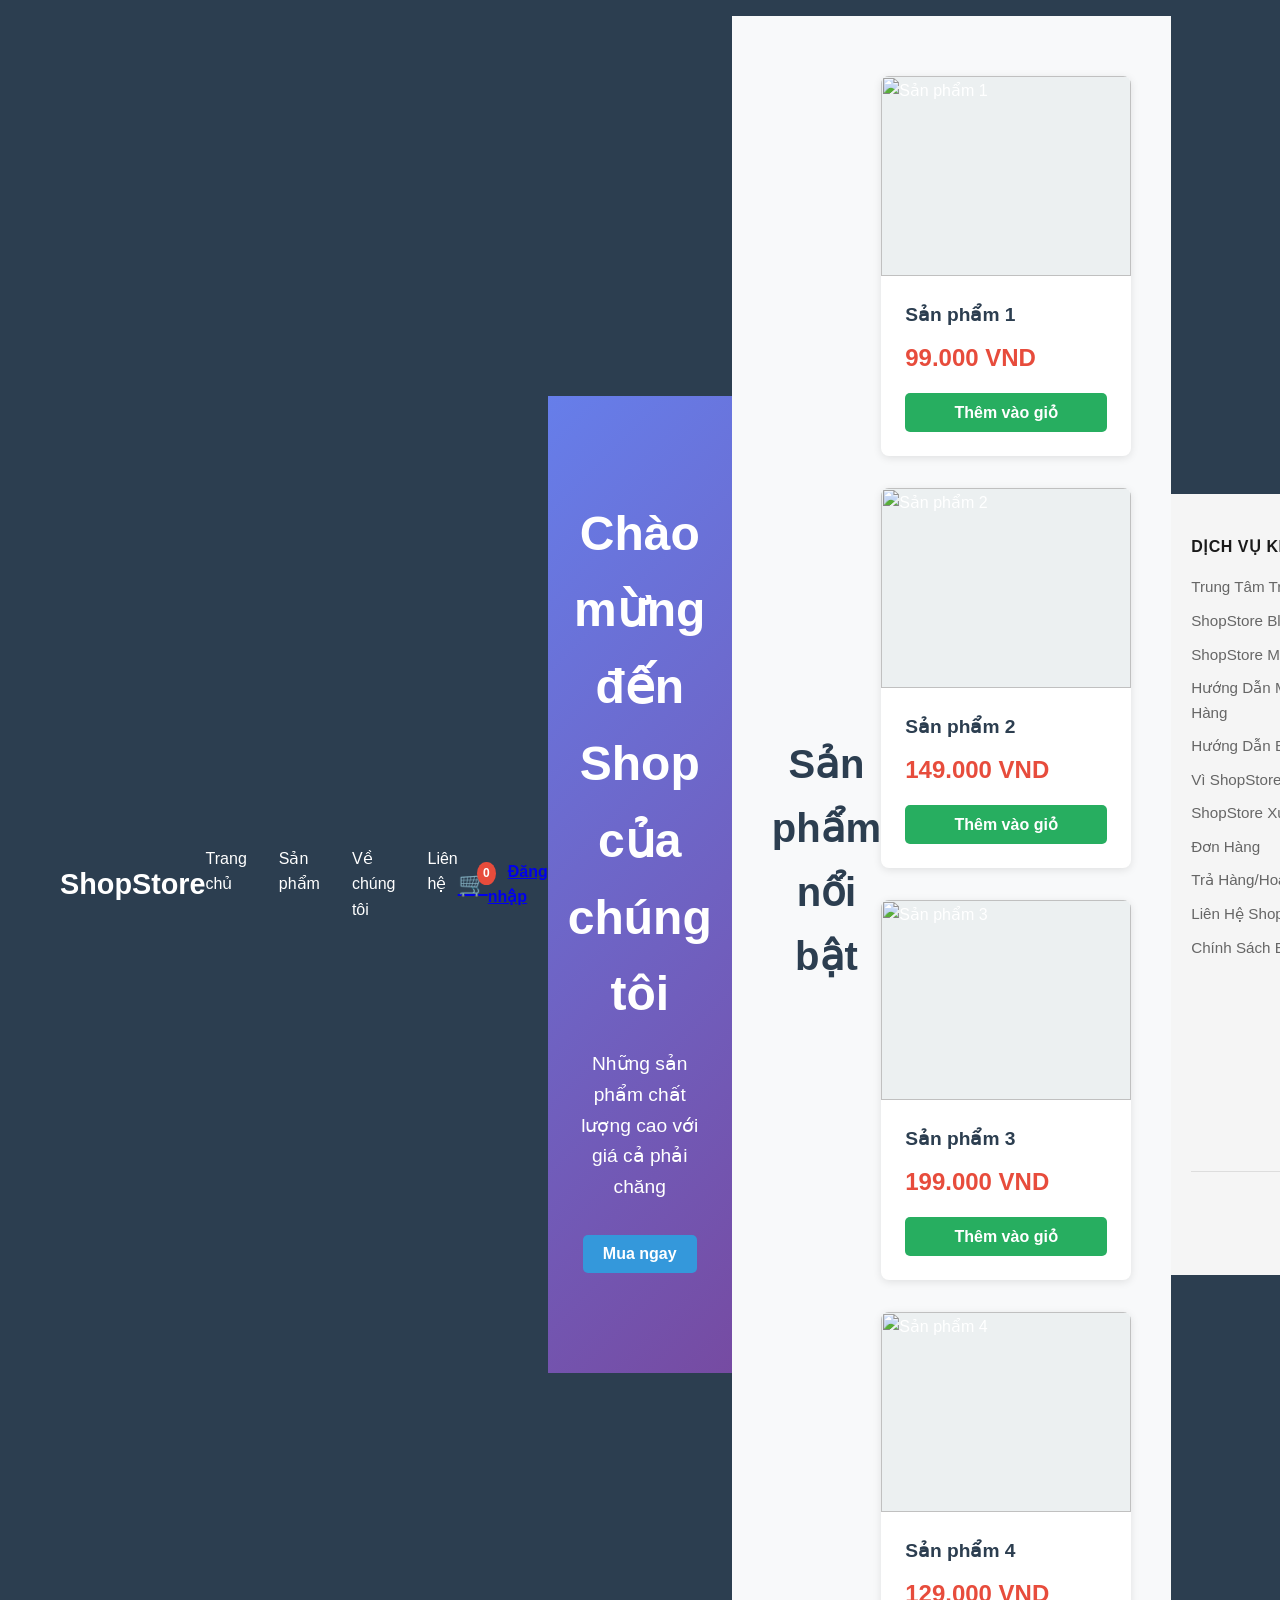
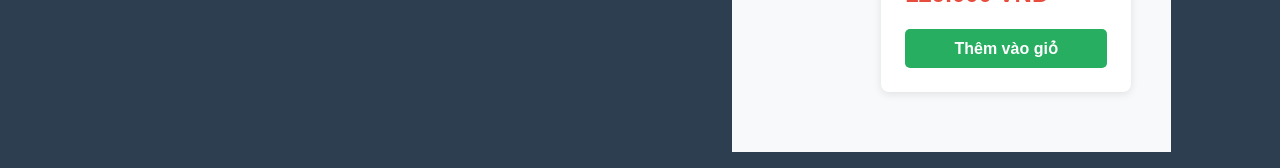
==== index.html @ 5b06d2af "Tao button dang nhap" ====
<!-- đặt ở trong header hoặc nơi bạn muốn hiển thị giỏ -->
</div><!DOCTYPE html>
<html lang="vi">
<head>
    <meta charset="UTF-8">
    <meta name="viewport" content="width=device-width, initial-scale=1.0">
    <title>Cửa hàng bán hàng trực tuyến</title>
    <link rel="stylesheet" href="css/style.css">
</head>
<body>
    <!-- Header -->
    <header class="header">
        <div class="container">
            <div class="logo">
                <h1>ShopStore</h1>
            </div>
            <nav class="navbar">
                <ul>
                    <li><a href="#home">Trang chủ</a></li>
                    <li><a href="#products">Sản phẩm</a></li>
                    <li><a href="about.html">Về chúng tôi</a></li>
                    <li><a href="contact.html">Liên hệ</a></li>
                </ul>
            </nav>
            <!-- cart container with dropdown -->
            <div class="cart-container">
                <a href="cart.html" class="cart-icon">
                    🛒 <span class="cart-count" id="cart-count">0</span>
                </a>
            </div>
            <!-- login button -->
            <div class="login-container">
                <a href="login.html" class="btn btn-secondary">Đăng nhập</a>
            </div>

    <!-- Hero Section -->
    <section class="hero" id="home">
        <div class="hero-content">
            <h2>Chào mừng đến Shop của chúng tôi</h2>
            <p>Những sản phẩm chất lượng cao với giá cả phải chăng</p>
            <button class="btn btn-primary">Mua ngay</button>
        </div>
    </section>

    <!-- Products Section -->
    <section class="products" id="products">
        <div class="container">
            <h2>Sản phẩm nổi bật</h2>
            <div class="product-grid">
                <div class="product-card">
                    <div class="product-image">
                        <img src="images/product1.jpg" alt="Sản phẩm 1">
                    </div>
                    <div class="product-info">
                        <h3>Sản phẩm 1</h3>
                        <p class="price">99.000 VND</p>
                        <button class="btn btn-add-cart" onclick="addToCart('Sản phẩm 1', 99000)">Thêm vào giỏ</button>
                    </div>
                </div>

                <div class="product-card">
                    <div class="product-image">
                        <img src="images/product2.jpg" alt="Sản phẩm 2">
                    </div>
                    <div class="product-info">
                        <h3>Sản phẩm 2</h3>
                        <p class="price">149.000 VND</p>
                        <button class="btn btn-add-cart" onclick="addToCart('Sản phẩm 2', 149000)">Thêm vào giỏ</button>
                    </div>
                </div>

                <div class="product-card">
                    <div class="product-image">
                        <img src="images/product3.jpg" alt="Sản phẩm 3">
                    </div>
                    <div class="product-info">
                        <h3>Sản phẩm 3</h3>
                        <p class="price">199.000 VND</p>
                        <button class="btn btn-add-cart" onclick="addToCart('Sản phẩm 3', 199000)">Thêm vào giỏ</button>
                    </div>
                </div>

                <div class="product-card">
                    <div class="product-image">
                        <img src="images/product4.jpg" alt="Sản phẩm 4">
                    </div>
                    <div class="product-info">
                        <h3>Sản phẩm 4</h3>
                        <p class="price">129.000 VND</p>
                        <button class="btn btn-add-cart" onclick="addToCart('Sản phẩm 4', 129000)">Thêm vào giỏ</button>
                    </div>
                </div>
            </div>
        </div>
    </section>

    <!-- Footer -->
    <footer class="footer">
        <div class="footer-container">
            <!-- Cột 1: Dịch vụ khách hàng -->
            <div class="footer-column">
                <h4>DỊCH VỤ KHÁCH HÀNG</h4>
                <ul>
                    <li><a href="#">Trung Tâm Trợ Giúp</a></li>
                    <li><a href="#">ShopStore Blog</a></li>
                    <li><a href="#">ShopStore Mall</a></li>
                    <li><a href="#">Hướng Dẫn Mua Hàng/Đặt Hàng</a></li>
                    <li><a href="#">Hướng Dẫn Bán Hàng</a></li>
                    <li><a href="#">Vì ShopStore Pay</a></li>
                    <li><a href="#">ShopStore Xu</a></li>
                    <li><a href="#">Đơn Hàng</a></li>
                    <li><a href="#">Trả Hàng/Hoàn Tiền</a></li>
                    <li><a href="#">Liên Hệ ShopStore</a></li>
                    <li><a href="#">Chính Sách Bảo Hành</a></li>
                </ul>
            </div>

            <!-- Cột 2: ShopStore Việt Nam -->
            <div class="footer-column">
                <h4>SHOPSTORE VIỆT NAM</h4>
                <ul>
                    <li><a href="#">Về ShopStore</a></li>
                    <li><a href="#">Tuyên Dung</a></li>
                    <li><a href="#">Điều Khoản ShopStore</a></li>
                    <li><a href="#">Chính Sách Bảo Mật</a></li>
                    <li><a href="#">ShopStore Mall</a></li>
                    <li><a href="#">Kênh Người Bán</a></li>
                    <li><a href="#">Flash Sale</a></li>
                    <li><a href="#">Tiếp Thị Liên Kết</a></li>
                    <li><a href="#">Liên Hệ Truyền Thông</a></li>
                </ul>
            </div>

            <!-- Cột 3: Thanh toán -->
            <div class="footer-column">
                <h4>THANH TOÁN</h4>
                <div class="payment-methods">
                    <span class="payment-icon">💳 VISA</span>
                    <span class="payment-icon">💳 MasterCard</span>
                    <span class="payment-icon">💳 JCB</span>
                    <span class="payment-icon">💳 American Express</span>
                    <span class="payment-icon">📱 ShopeePay</span>
                    <span class="payment-icon">📱 GCash</span>
                </div>
                <h4 style="margin-top: 20px;">ĐƠN VỊ VẬN CHUYỂN</h4>
                <div class="shipping-methods">
                    <span class="shipping-icon">📦 SPX</span>
                    <span class="shipping-icon">📦 Giao hàng Nhanh</span>
                    <span class="shipping-icon">📦 Viettel Post</span>
                    <span class="shipping-icon">📦 J&T Express</span>
                    <span class="shipping-icon">📦 GrabExpress</span>
                    <span class="shipping-icon">📦 Ahamove</span>
                    <span class="shipping-icon">📦 Ninja Van</span>
                    <span class="shipping-icon">📦 BE</span>
                </div>
            </div>

            <!-- Cột 4: Theo dõi ShopStore -->
            <div class="footer-column">
                <h4>THEO DÕI SHOPSTORE</h4>
                <div class="social-links">
                    <a href="#" class="social-icon">f Facebook</a>
                    <a href="#" class="social-icon">📷 Instagram</a>
                    <a href="#" class="social-icon">in LinkedIn</a>
                </div>
            </div>

            <!-- Cột 5: Tải ứng dụng ShopStore -->
            <div class="footer-column">
                <h4>TẢI ỨNG DỤNG SHOPSTORE</h4>
                <div class="app-download">
                    <div class="qr-code">🔲 QR Code</div>
                </div>
                <div class="app-links">
                    <a href="#" class="app-link">🍎 App Store</a>
                    <a href="#" class="app-link">🔵 Google Play</a>
                    <a href="#" class="app-link">🔴 AppGallery</a>
                </div>
            </div>
        </div>

        <!-- Footer Bottom -->
        <div class="footer-bottom">
            <p>&copy; 2026 ShopStore. Tất cả các quyền được bảo lưu.</p>
            <div class="footer-regions">
                <span>Quốc gia & Khu vực:</span>
                <a href="#">Argentina</a>
                <a href="#">Singapore</a>
                <a href="#">Indonesia</a>
                <a href="#">Thái Lan</a>
                <a href="#">Malaysia</a>
                <a href="#">Việt Nam</a>
                <a href="#">Philippines</a>
                <a href="#">Brazil</a>
                <a href="#">Mexico</a>
                <a href="#">Đài Loan</a>
            </div>
        </div>
    </footer>

    <script src="js/script.js"></script>
</body>
</html>
---- css/style.css ----
/* Global Styles */
* {
    margin: 0;
    padding: 0;
    box-sizing: border-box;
}

body {
    font-family: 'Segoe UI', Tahoma, Geneva, Verdana, sans-serif;
    line-height: 1.6;
    color: #333;
}

.container {
    max-width: 1200px;
    margin: 0 auto;
    padding: 0 20px;
}

/* Header Styles */
.header {
    background-color: #2c3e50;
    color: white;
    padding: 1rem 0;
    position: sticky;
    top: 0;
    z-index: 100;
    box-shadow: 0 2px 5px rgba(0, 0, 0, 0.1);
}

.header .container {
    display: flex;
    justify-content: space-between;
    align-items: center;
}

.logo h1 {
    font-size: 1.8rem;
    font-weight: 700;
}

.navbar ul {
    display: flex;
    list-style: none;
    gap: 2rem;
}

.navbar a {
    color: white;
    text-decoration: none;
    transition: color 0.3s ease;
    font-weight: 500;
}

.navbar a:hover {
    color: #3498db;
}

.cart-icon {
    position: relative;
    cursor: pointer;
    font-size: 1.5rem;
}

.cart-count {
    position: absolute;
    top: -8px;
    right: -8px;
    background-color: #e74c3c;
    color: white;
    border-radius: 50%;
    padding: 2px 6px;
    font-size: 0.75rem;
    font-weight: bold;
}

/* Hero Section */
.hero {
    background: linear-gradient(135deg, #667eea 0%, #764ba2 100%);
    color: white;
    padding: 100px 20px;
    text-align: center;
}

.hero-content h2 {
    font-size: 3rem;
    margin-bottom: 1rem;
}

.hero-content p {
    font-size: 1.2rem;
    margin-bottom: 2rem;
}

/* Button Styles */
.btn {
    padding: 10px 20px;
    border: none;
    border-radius: 5px;
    cursor: pointer;
    font-size: 1rem;
    transition: all 0.3s ease;
    font-weight: 600;
}

.btn-primary {
    background-color: #3498db;
    color: white;
}

.btn-primary:hover {
    background-color: #2980b9;
    transform: translateY(-2px);
    box-shadow: 0 5px 15px rgba(52, 152, 219, 0.3);
}

.btn-add-cart {
    background-color: #27ae60;
    color: white;
    width: 100%;
}

.btn-add-cart:hover {
    background-color: #229954;
}

/* Products Section */
.products {
    padding: 60px 20px;
    background-color: #f8f9fa;
}

.products h2 {
    text-align: center;
    font-size: 2.5rem;
    margin-bottom: 3rem;
    color: #2c3e50;
}

.product-grid {
    display: grid;
    grid-template-columns: repeat(auto-fit, minmax(250px, 1fr));
    gap: 2rem;
}

.product-card {
    background: white;
    border-radius: 8px;
    overflow: hidden;
    box-shadow: 0 2px 8px rgba(0, 0, 0, 0.1);
    transition: all 0.3s ease;
}

.product-card:hover {
    transform: translateY(-5px);
    box-shadow: 0 5px 15px rgba(0, 0, 0, 0.2);
}

.product-image {
    width: 100%;
    height: 200px;
    background-color: #ecf0f1;
    display: flex;
    align-items: center;
    justify-content: center;
    overflow: hidden;
}

.product-image img {
    width: 100%;
    height: 100%;
    object-fit: cover;
}

.product-info {
    padding: 1.5rem;
}

.product-info h3 {
    font-size: 1.2rem;
    margin-bottom: 0.5rem;
    color: #2c3e50;
}

.price {
    color: #e74c3c;
    font-size: 1.5rem;
    font-weight: bold;
    margin-bottom: 1rem;
}

/* About Section */
.about {
    padding: 60px 20px;
    background-color: white;
    text-align: center;
}

.about h2 {
    font-size: 2.5rem;
    margin-bottom: 2rem;
    color: #2c3e50;
}

.about p {
    font-size: 1.1rem;
    max-width: 600px;
    margin: 0 auto;
    color: #555;
}

.about-content {
    text-align: left;
}

.about-section {
    margin-bottom: 2rem;
    padding: 1.5rem;
    background-color: #f8f9fa;
    border-radius: 8px;
    border-left: 4px solid #3498db;
}

.about-section h3 {
    color: #2c3e50;
    margin-bottom: 1rem;
    font-size: 1.3rem;
}

.about-section p {
    text-align: left;
    color: #666;
}

.about-section ul {
    list-style: none;
    text-align: left;
}

.about-section ul li {
    color: #666;
    margin-bottom: 0.8rem;
    padding-left: 25px;
    position: relative;
}

.about-section ul li:before {
    content: "✓";
    position: absolute;
    left: 0;
    color: #27ae60;
    font-weight: bold;
}

/* Contact Section */
.contact {
    padding: 60px 20px;
    background-color: #f8f9fa;
}

.contact h2 {
    text-align: center;
    font-size: 2.5rem;
    margin-bottom: 3rem;
    color: #2c3e50;
}

.contact-wrapper {
    display: grid;
    grid-template-columns: 1fr 1fr;
    gap: 3rem;
    max-width: 1200px;
    margin: 0 auto;
}

.contact-form-wrapper h3,
.contact-info-wrapper h3 {
    font-size: 1.3rem;
    margin-bottom: 1.5rem;
    color: #2c3e50;
}

.contact-form {
    display: flex;
    flex-direction: column;
    gap: 1rem;
}

.contact-form input,
.contact-form textarea {
    padding: 12px;
    border: 1px solid #ddd;
    border-radius: 5px;
    font-size: 1rem;
    font-family: inherit;
}

.contact-form input:focus,
.contact-form textarea:focus {
    outline: none;
    border-color: #3498db;
    box-shadow: 0 0 5px rgba(52, 152, 219, 0.3);
}

.contact-info {
    background-color: white;
    padding: 2rem;
    border-radius: 8px;
    margin-bottom: 2rem;
}

.info-item {
    margin-bottom: 1.5rem;
}

.info-item h4 {
    color: #2c3e50;
    margin-bottom: 0.5rem;
    font-size: 1.1rem;
}

.info-item p {
    color: #666;
    font-size: 1rem;
}

.info-item a {
    color: #3498db;
    text-decoration: none;
    transition: color 0.3s ease;
}

.info-item a:hover {
    color: #2980b9;
}

.contact-faq h3 {
    font-size: 1.3rem;
    margin-bottom: 1.5rem;
    color: #2c3e50;
}

.faq-item {
    background-color: white;
    padding: 1.5rem;
    border-radius: 5px;
    margin-bottom: 1rem;
    border-left: 4px solid #3498db;
}

.faq-item h4 {
    color: #2c3e50;
    margin-bottom: 0.5rem;
    font-size: 1rem;
}

.faq-item p {
    color: #666;
    font-size: 0.95rem;
    line-height: 1.6;
}

/* Footer */
.footer {
    background-color: #f5f5f5;
    color: #333;
    padding: 40px 20px 0;
}

.footer-container {
    max-width: 1200px;
    margin: 0 auto;
    display: grid;
    grid-template-columns: repeat(auto-fit, minmax(200px, 1fr));
    gap: 30px;
    margin-bottom: 30px;
}

.footer-column {
    display: flex;
    flex-direction: column;
}

.footer-column h4 {
    font-size: 1rem;
    font-weight: 700;
    margin-bottom: 15px;
    color: #1a1a1a;
    text-transform: uppercase;
    letter-spacing: 0.5px;
}

.footer-column ul {
    list-style: none;
    display: flex;
    flex-direction: column;
    gap: 8px;
}

.footer-column ul li a {
    color: #666;
    text-decoration: none;
    font-size: 0.95rem;
    transition: color 0.3s ease;
}

.footer-column ul li a:hover {
    color: #3498db;
}

.payment-methods,
.shipping-methods {
    display: flex;
    flex-direction: column;
    gap: 8px;
}

.payment-icon,
.shipping-icon {
    font-size: 0.95rem;
    color: #666;
    margin-bottom: 5px;
}

.social-links {
    display: flex;
    flex-direction: column;
    gap: 10px;
}

.social-icon {
    display: inline-block;
    padding: 8px 12px;
    background-color: white;
    color: #333;
    border: 1px solid #ddd;
    border-radius: 4px;
    text-decoration: none;
    font-size: 0.95rem;
    transition: all 0.3s ease;
}

.social-icon:hover {
    background-color: #3498db;
    color: white;
    border-color: #3498db;
}

.app-download {
    margin-bottom: 15px;
}

.qr-code {
    display: inline-block;
    padding: 40px;
    background-color: white;
    border: 1px solid #ddd;
    border-radius: 4px;
    font-size: 2rem;
    text-align: center;
    width: 100%;
}

.app-links {
    display: flex;
    flex-direction: column;
    gap: 8px;
}

.app-link {
    display: inline-block;
    padding: 8px 12px;
    background-color: white;
    color: #333;
    border: 1px solid #ddd;
    border-radius: 4px;
    text-decoration: none;
    font-size: 0.95rem;
    text-align: center;
    transition: all 0.3s ease;
}

.app-link:hover {
    background-color: #3498db;
    color: white;
    border-color: #3498db;
}

/* Footer Bottom */
.footer-bottom {
    max-width: 1200px;
    margin: 0 auto;
    border-top: 1px solid #ddd;
    padding: 20px 0;
    text-align: center;
}

.footer-bottom p {
    font-size: 0.95rem;
    color: #666;
    margin-bottom: 15px;
}

.footer-regions {
    display: flex;
    justify-content: center;
    align-items: center;
    gap: 15px;
    flex-wrap: wrap;
    font-size: 0.9rem;
}

.footer-regions a {
    color: #666;
    text-decoration: none;
    transition: color 0.3s ease;
}

.footer-regions a:hover {
    color: #3498db;
}

/* Responsive Design */
@media (max-width: 768px) {
    .header .container {
        flex-direction: column;
        gap: 1rem;
    }

    .navbar ul {
        flex-direction: column;
        gap: 0.5rem;
        text-align: center;
    }

    .hero-content h2 {
        font-size: 2rem;
    }

    .hero-content p {
        font-size: 1rem;
    }

    .products h2,
    .about h2,
    .contact h2 {
        font-size: 2rem;
    }

    .product-grid {
        grid-template-columns: repeat(auto-fit, minmax(200px, 1fr));
        gap: 1rem;
    }

    .footer-container {
        grid-template-columns: 1fr;
        gap: 20px;
    }

    .footer-column h4 {
        font-size: 0.95rem;
    }

    .footer-regions {
        flex-direction: column;
        gap: 10px;
    }

    .qr-code {
        padding: 30px;
    }

    .contact-wrapper {
        grid-template-columns: 1fr;
        gap: 2rem;
    }

    .contact-wrapper h3 {
        font-size: 1.1rem;
    }
}
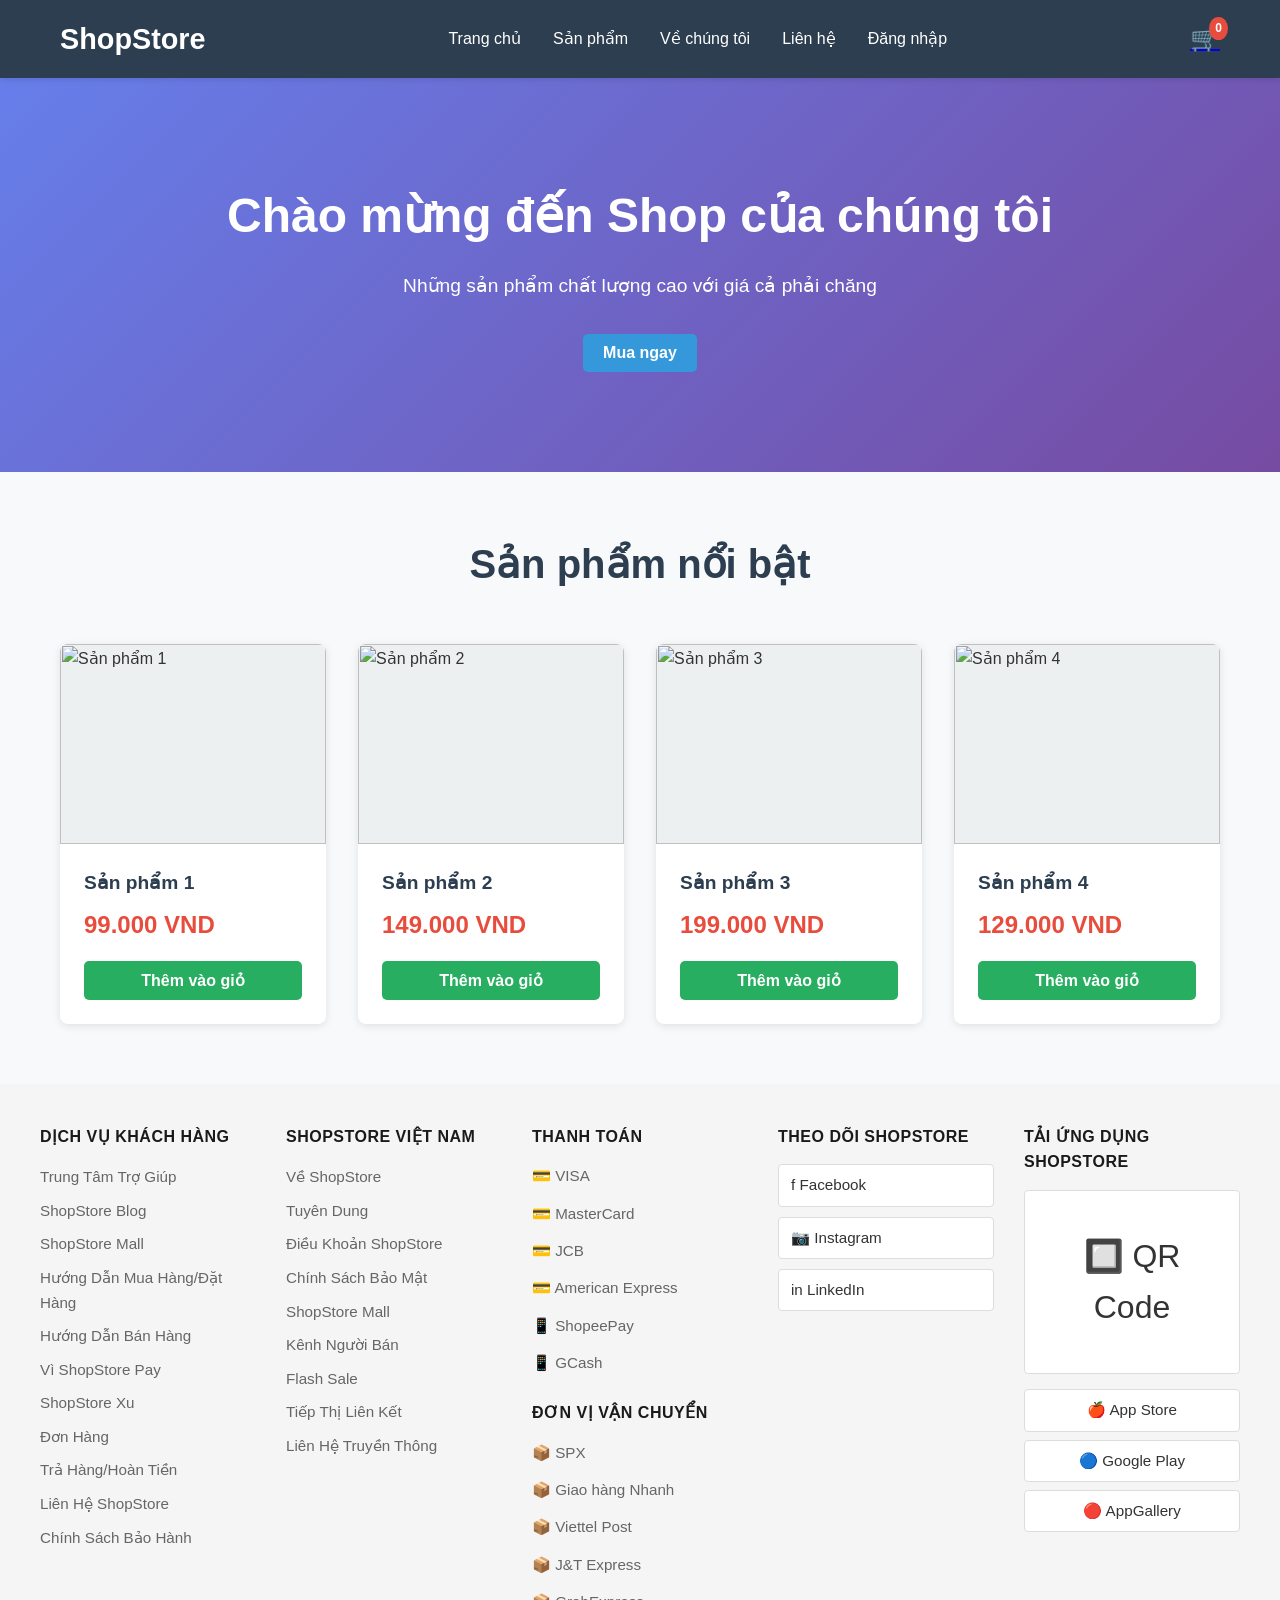
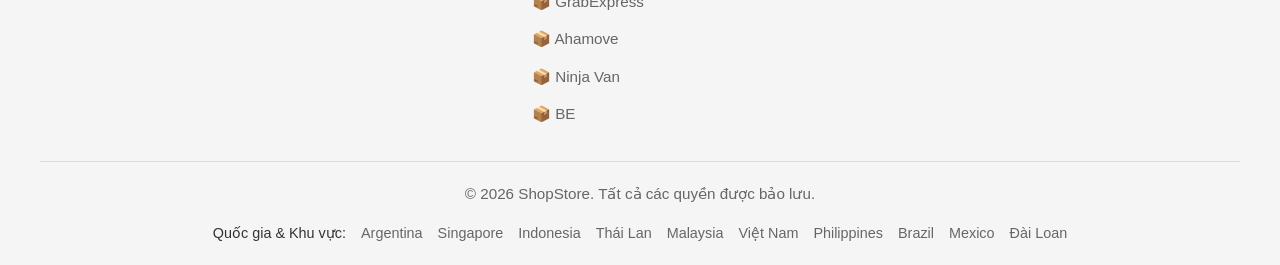
==== commit 8cc45c5e: "fix: Giao dien" ====
--- a/index.html
+++ b/index.html
@@ -20,6 +20,7 @@
                     <li><a href="#products">Sản phẩm</a></li>
                     <li><a href="about.html">Về chúng tôi</a></li>
                     <li><a href="contact.html">Liên hệ</a></li>
+                    <li><a href="login.html">Đăng nhập</a></li>
                 </ul>
             </nav>
             <!-- cart container with dropdown -->
@@ -28,10 +29,8 @@
                     🛒 <span class="cart-count" id="cart-count">0</span>
                 </a>
             </div>
-            <!-- login button -->
-            <div class="login-container">
-                <a href="login.html" class="btn btn-secondary">Đăng nhập</a>
-            </div>
+        </div>
+    </header>
 
     <!-- Hero Section -->
     <section class="hero" id="home">
@@ -200,4 +199,4 @@
 
     <script src="js/script.js"></script>
 </body>
-</html>
+</html>
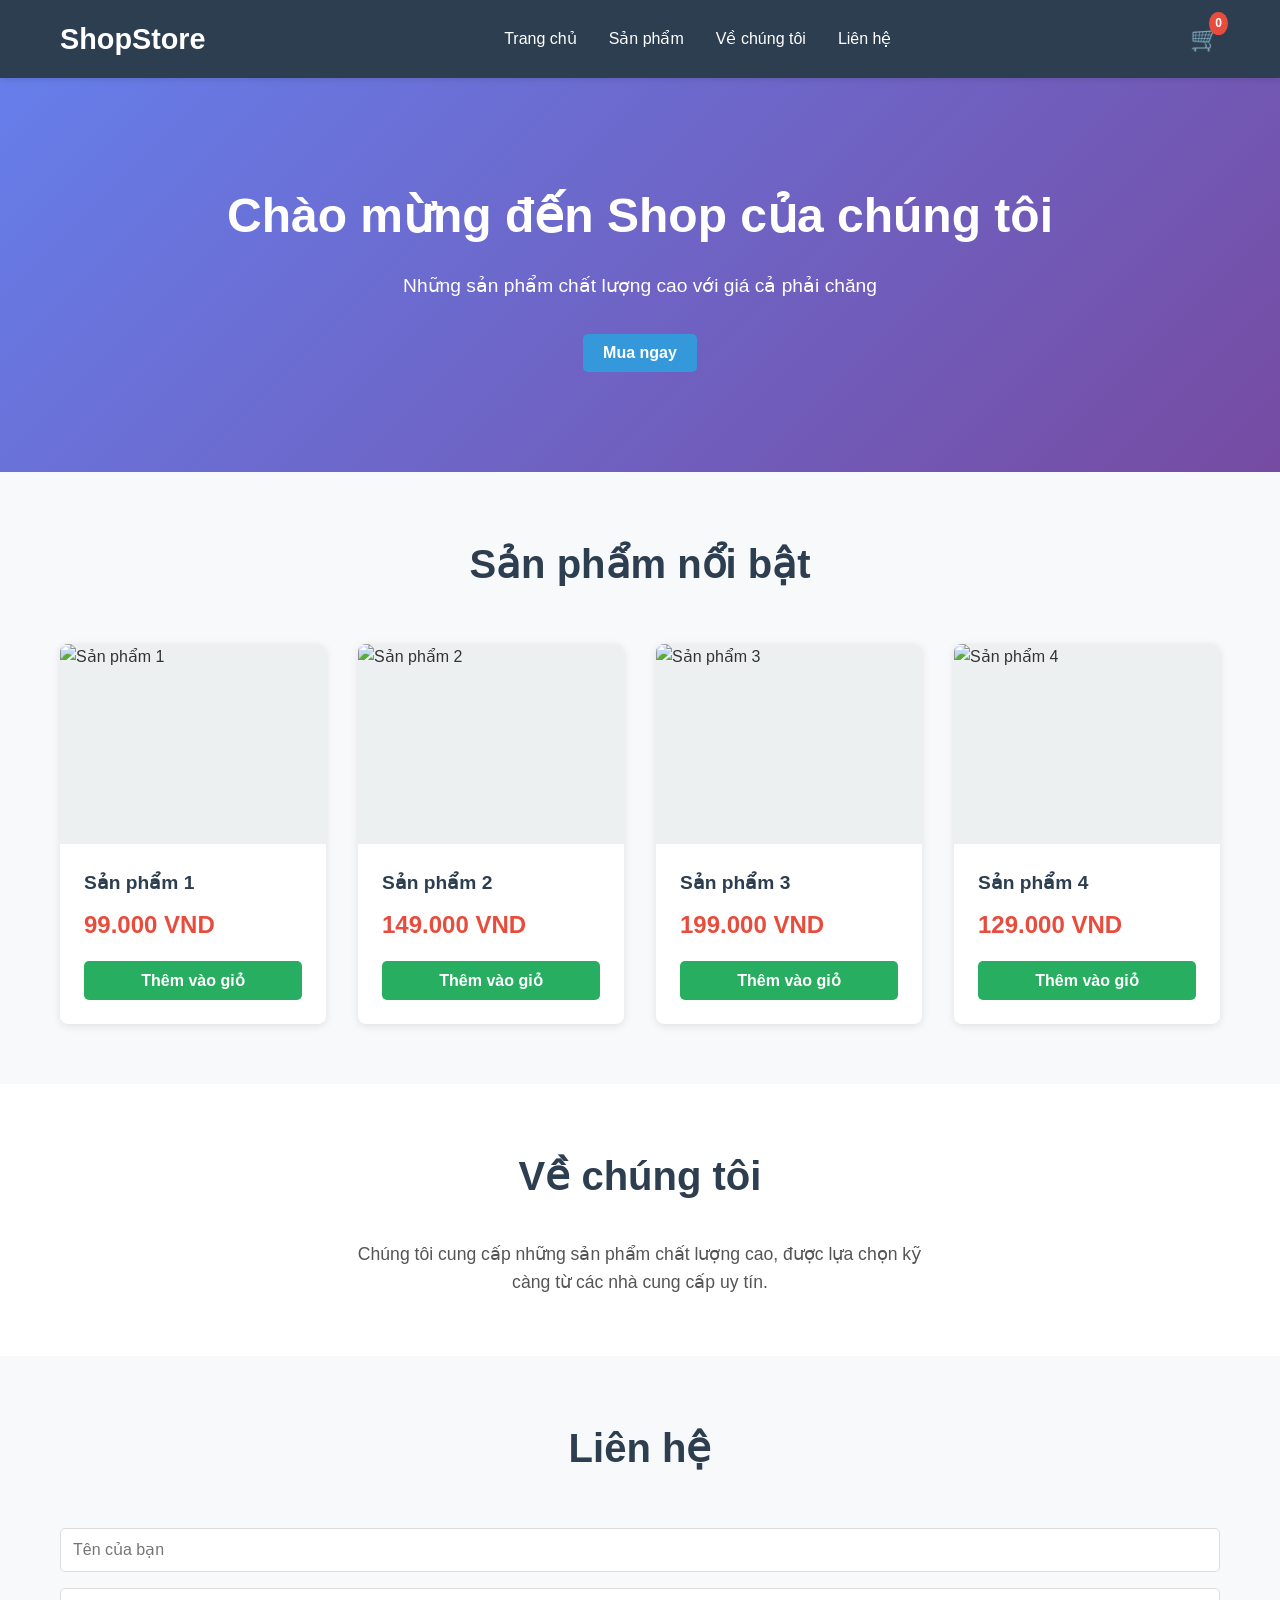
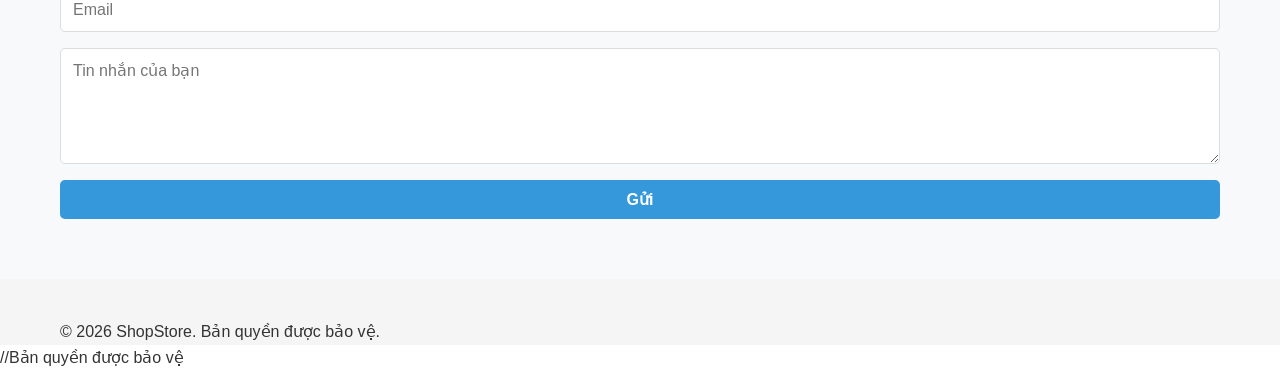
==== commit 7090e9ac: "docs: them tai lieu" ====
--- a/index.html
+++ b/index.html
@@ -1,5 +1,4 @@
-<!-- đặt ở trong header hoặc nơi bạn muốn hiển thị giỏ -->
-</div><!DOCTYPE html>
+<!DOCTYPE html>
 <html lang="vi">
 <head>
     <meta charset="UTF-8">
@@ -18,16 +17,13 @@
                 <ul>
                     <li><a href="#home">Trang chủ</a></li>
                     <li><a href="#products">Sản phẩm</a></li>
-                    <li><a href="about.html">Về chúng tôi</a></li>
-                    <li><a href="contact.html">Liên hệ</a></li>
-                    <li><a href="login.html">Đăng nhập</a></li>
+                    <li><a href="#about">Về chúng tôi</a></li>
+                    <li><a href="#contact">Liên hệ</a></li>
                 </ul>
             </nav>
-            <!-- cart container with dropdown -->
-            <div class="cart-container">
-                <a href="cart.html" class="cart-icon">
-                    🛒 <span class="cart-count" id="cart-count">0</span>
-                </a>
+            <div class="cart-icon">
+                <span>🛒</span>
+                <span class="cart-count">0</span>
             </div>
         </div>
     </header>
@@ -93,110 +89,35 @@
         </div>
     </section>
 
+    <!-- About Section -->
+    <section class="about" id="about">
+        <div class="container">
+            <h2>Về chúng tôi</h2>
+            <p>Chúng tôi cung cấp những sản phẩm chất lượng cao, được lựa chọn kỹ càng từ các nhà cung cấp uy tín.</p>
+        </div>
+    </section>
+
+    <!-- Contact Section -->
+    <section class="contact" id="contact">
+        <div class="container">
+            <h2>Liên hệ</h2>
+            <form class="contact-form">
+                <input type="text" placeholder="Tên của bạn" required>
+                <input type="email" placeholder="Email" required>
+                <textarea placeholder="Tin nhắn của bạn" rows="5" required></textarea>
+                <button type="submit" class="btn btn-primary">Gửi</button>
+            </form>
+        </div>
+    </section>
+
     <!-- Footer -->
     <footer class="footer">
-        <div class="footer-container">
-            <!-- Cột 1: Dịch vụ khách hàng -->
-            <div class="footer-column">
-                <h4>DỊCH VỤ KHÁCH HÀNG</h4>
-                <ul>
-                    <li><a href="#">Trung Tâm Trợ Giúp</a></li>
-                    <li><a href="#">ShopStore Blog</a></li>
-                    <li><a href="#">ShopStore Mall</a></li>
-                    <li><a href="#">Hướng Dẫn Mua Hàng/Đặt Hàng</a></li>
-                    <li><a href="#">Hướng Dẫn Bán Hàng</a></li>
-                    <li><a href="#">Vì ShopStore Pay</a></li>
-                    <li><a href="#">ShopStore Xu</a></li>
-                    <li><a href="#">Đơn Hàng</a></li>
-                    <li><a href="#">Trả Hàng/Hoàn Tiền</a></li>
-                    <li><a href="#">Liên Hệ ShopStore</a></li>
-                    <li><a href="#">Chính Sách Bảo Hành</a></li>
-                </ul>
-            </div>
-
-            <!-- Cột 2: ShopStore Việt Nam -->
-            <div class="footer-column">
-                <h4>SHOPSTORE VIỆT NAM</h4>
-                <ul>
-                    <li><a href="#">Về ShopStore</a></li>
-                    <li><a href="#">Tuyên Dung</a></li>
-                    <li><a href="#">Điều Khoản ShopStore</a></li>
-                    <li><a href="#">Chính Sách Bảo Mật</a></li>
-                    <li><a href="#">ShopStore Mall</a></li>
-                    <li><a href="#">Kênh Người Bán</a></li>
-                    <li><a href="#">Flash Sale</a></li>
-                    <li><a href="#">Tiếp Thị Liên Kết</a></li>
-                    <li><a href="#">Liên Hệ Truyền Thông</a></li>
-                </ul>
-            </div>
-
-            <!-- Cột 3: Thanh toán -->
-            <div class="footer-column">
-                <h4>THANH TOÁN</h4>
-                <div class="payment-methods">
-                    <span class="payment-icon">💳 VISA</span>
-                    <span class="payment-icon">💳 MasterCard</span>
-                    <span class="payment-icon">💳 JCB</span>
-                    <span class="payment-icon">💳 American Express</span>
-                    <span class="payment-icon">📱 ShopeePay</span>
-                    <span class="payment-icon">📱 GCash</span>
-                </div>
-                <h4 style="margin-top: 20px;">ĐƠN VỊ VẬN CHUYỂN</h4>
-                <div class="shipping-methods">
-                    <span class="shipping-icon">📦 SPX</span>
-                    <span class="shipping-icon">📦 Giao hàng Nhanh</span>
-                    <span class="shipping-icon">📦 Viettel Post</span>
-                    <span class="shipping-icon">📦 J&T Express</span>
-                    <span class="shipping-icon">📦 GrabExpress</span>
-                    <span class="shipping-icon">📦 Ahamove</span>
-                    <span class="shipping-icon">📦 Ninja Van</span>
-                    <span class="shipping-icon">📦 BE</span>
-                </div>
-            </div>
-
-            <!-- Cột 4: Theo dõi ShopStore -->
-            <div class="footer-column">
-                <h4>THEO DÕI SHOPSTORE</h4>
-                <div class="social-links">
-                    <a href="#" class="social-icon">f Facebook</a>
-                    <a href="#" class="social-icon">📷 Instagram</a>
-                    <a href="#" class="social-icon">in LinkedIn</a>
-                </div>
-            </div>
-
-            <!-- Cột 5: Tải ứng dụng ShopStore -->
-            <div class="footer-column">
-                <h4>TẢI ỨNG DỤNG SHOPSTORE</h4>
-                <div class="app-download">
-                    <div class="qr-code">🔲 QR Code</div>
-                </div>
-                <div class="app-links">
-                    <a href="#" class="app-link">🍎 App Store</a>
-                    <a href="#" class="app-link">🔵 Google Play</a>
-                    <a href="#" class="app-link">🔴 AppGallery</a>
-                </div>
-            </div>
-        </div>
-
-        <!-- Footer Bottom -->
-        <div class="footer-bottom">
-            <p>&copy; 2026 ShopStore. Tất cả các quyền được bảo lưu.</p>
-            <div class="footer-regions">
-                <span>Quốc gia & Khu vực:</span>
-                <a href="#">Argentina</a>
-                <a href="#">Singapore</a>
-                <a href="#">Indonesia</a>
-                <a href="#">Thái Lan</a>
-                <a href="#">Malaysia</a>
-                <a href="#">Việt Nam</a>
-                <a href="#">Philippines</a>
-                <a href="#">Brazil</a>
-                <a href="#">Mexico</a>
-                <a href="#">Đài Loan</a>
-            </div>
+        <div class="container">
+            <p>&copy; 2026 ShopStore. Bản quyền được bảo vệ.</p>
         </div>
     </footer>
 
     <script src="js/script.js"></script>
 </body>
-</html>+</html>
+//Bản quyền được bảo vệ
--- a/css/style.css
+++ b/css/style.css
@@ -579,3 +579,286 @@
         font-size: 1.1rem;
     }
 }
+
+/* Login Section */
+.login-section {
+    background: linear-gradient(135deg, #1e3c72 0%, #2a5298 50%, #7e22ce 100%);
+    min-height: 100vh;
+    display: flex;
+    align-items: center;
+    justify-content: center;
+    padding: 20px;
+}
+
+.login-container {
+    display: grid;
+    grid-template-columns: 1fr 1fr;
+    max-width: 1200px;
+    width: 100%;
+    gap: 0;
+    border-radius: 12px;
+    overflow: hidden;
+    box-shadow: 0 10px 40px rgba(0, 0, 0, 0.3);
+}
+
+/* Left Side */
+.login-left {
+    background: linear-gradient(135deg, #1e3c72 0%, #2a5298 100%);
+    color: white;
+    padding: 60px 40px;
+    display: flex;
+    align-items: center;
+    justify-content: center;
+}
+
+.login-left-content {
+    text-align: left;
+}
+
+.login-left-content .logo-badge {
+    display: inline-block;
+    width: 50px;
+    height: 50px;
+    background-color: #62a8e8;
+    border-radius: 50%;
+    display: flex;
+    align-items: center;
+    justify-content: center;
+    font-size: 1.8rem;
+    font-weight: bold;
+    margin-bottom: 1rem;
+    color: white;
+}
+
+.login-left-content h2 {
+    font-size: 1.8rem;
+    margin-bottom: 1rem;
+    font-weight: 700;
+}
+
+.login-left-content h3 {
+    font-size: 2rem;
+    margin-bottom: 1rem;
+    font-weight: 600;
+    line-height: 1.3;
+}
+
+.login-left-content p {
+    font-size: 0.95rem;
+    line-height: 1.6;
+    margin-bottom: 2rem;
+    opacity: 0.95;
+}
+
+.features-list {
+    list-style: none;
+}
+
+.features-list li {
+    margin-bottom: 1rem;
+    padding-left: 25px;
+    position: relative;
+    font-size: 0.95rem;
+}
+
+.features-list li:before {
+    content: "●";
+    position: absolute;
+    left: 0;
+    color: #62a8e8;
+    font-size: 0.8rem;
+}
+
+/* Right Side */
+.login-right {
+    background: linear-gradient(135deg, #1a2a5a 0%, #2d3a6e 100%);
+    color: white;
+    padding: 60px 40px;
+    display: flex;
+    align-items: center;
+    justify-content: center;
+}
+
+.login-right-content {
+    width: 100%;
+    max-width: 380px;
+}
+
+.login-right-content .logo-badge-right {
+    display: inline-block;
+    width: 40px;
+    height: 40px;
+    background-color: #62a8e8;
+    border-radius: 50%;
+    display: flex;
+    align-items: center;
+    justify-content: center;
+    font-size: 1.5rem;
+    font-weight: bold;
+    margin-bottom: 0.5rem;
+    color: white;
+}
+
+.login-right-content h2 {
+    font-size: 1.5rem;
+    margin-bottom: 0.5rem;
+    font-weight: 700;
+}
+
+.login-right-content h3 {
+    font-size: 1.8rem;
+    margin-bottom: 0.5rem;
+    font-weight: 600;
+}
+
+.login-right-content > p {
+    font-size: 0.9rem;
+    opacity: 0.85;
+    margin-bottom: 2rem;
+}
+
+/* Login Form */
+.login-form-group {
+    display: flex;
+    flex-direction: column;
+    gap: 1rem;
+}
+
+.login-form-group .form-group {
+    margin-bottom: 0;
+}
+
+.login-form-group input {
+    width: 100%;
+    padding: 12px 15px;
+    border: 1px solid rgba(255, 255, 255, 0.2);
+    border-radius: 6px;
+    background-color: rgba(255, 255, 255, 0.1);
+    color: white;
+    font-size: 0.95rem;
+    transition: all 0.3s ease;
+}
+
+.login-form-group input::placeholder {
+    color: rgba(255, 255, 255, 0.6);
+}
+
+.login-form-group input:focus {
+    outline: none;
+    background-color: rgba(255, 255, 255, 0.15);
+    border-color: rgba(255, 255, 255, 0.4);
+    box-shadow: 0 0 8px rgba(98, 168, 232, 0.3);
+}
+
+/* Form Options */
+.form-options {
+    display: flex;
+    justify-content: space-between;
+    align-items: center;
+    margin: 1.5rem 0;
+}
+
+.checkbox-container {
+    display: flex;
+    align-items: center;
+    cursor: pointer;
+    font-size: 0.85rem;
+    color: rgba(255, 255, 255, 0.9);
+}
+
+.checkbox-container input[type="checkbox"] {
+    margin-right: 8px;
+    width: 16px;
+    height: 16px;
+    cursor: pointer;
+    accent-color: #62a8e8;
+    background-color: rgba(255, 255, 255, 0.1) !important;
+    border: 1px solid rgba(255, 255, 255, 0.3) !important;
+    border-radius: 4px;
+    padding: 0 !important;
+    min-width: 16px;
+}
+
+.forgot-password {
+    color: #62a8e8;
+    text-decoration: none;
+    font-size: 0.85rem;
+    font-weight: 500;
+    transition: color 0.3s ease;
+}
+
+.forgot-password:hover {
+    color: #ffffff;
+    text-decoration: underline;
+}
+
+/* Login Button */
+.btn-login {
+    width: 100%;
+    padding: 12px 20px;
+    background-color: #62a8e8;
+    color: white;
+    border: none;
+    border-radius: 6px;
+    font-size: 1rem;
+    font-weight: 600;
+    cursor: pointer;
+    transition: all 0.3s ease;
+    margin-top: 1rem;
+}
+
+.btn-login:hover {
+    background-color: #4a95d4;
+    transform: translateY(-2px);
+    box-shadow: 0 5px 15px rgba(98, 168, 232, 0.4);
+}
+
+.btn-login:active {
+    transform: translateY(0);
+}
+
+/* Login Footer */
+.login-footer {
+    text-align: center;
+    margin-top: 1.5rem;
+    font-size: 0.9rem;
+}
+
+.login-footer p {
+    color: rgba(255, 255, 255, 0.8);
+}
+
+.login-footer a {
+    color: #62a8e8;
+    text-decoration: none;
+    font-weight: 600;
+    transition: color 0.3s ease;
+}
+
+.login-footer a:hover {
+    color: #ffffff;
+    text-decoration: underline;
+}
+
+/* Responsive Design */
+@media (max-width: 768px) {
+    .login-container {
+        grid-template-columns: 1fr;
+    }
+
+    .login-left {
+        display: none;
+    }
+
+    .login-right {
+        padding: 40px 20px;
+    }
+
+    .login-right-content {
+        max-width: 100%;
+    }
+
+    .login-left-content h3 {
+        font-size: 1.5rem;
+    }
+}
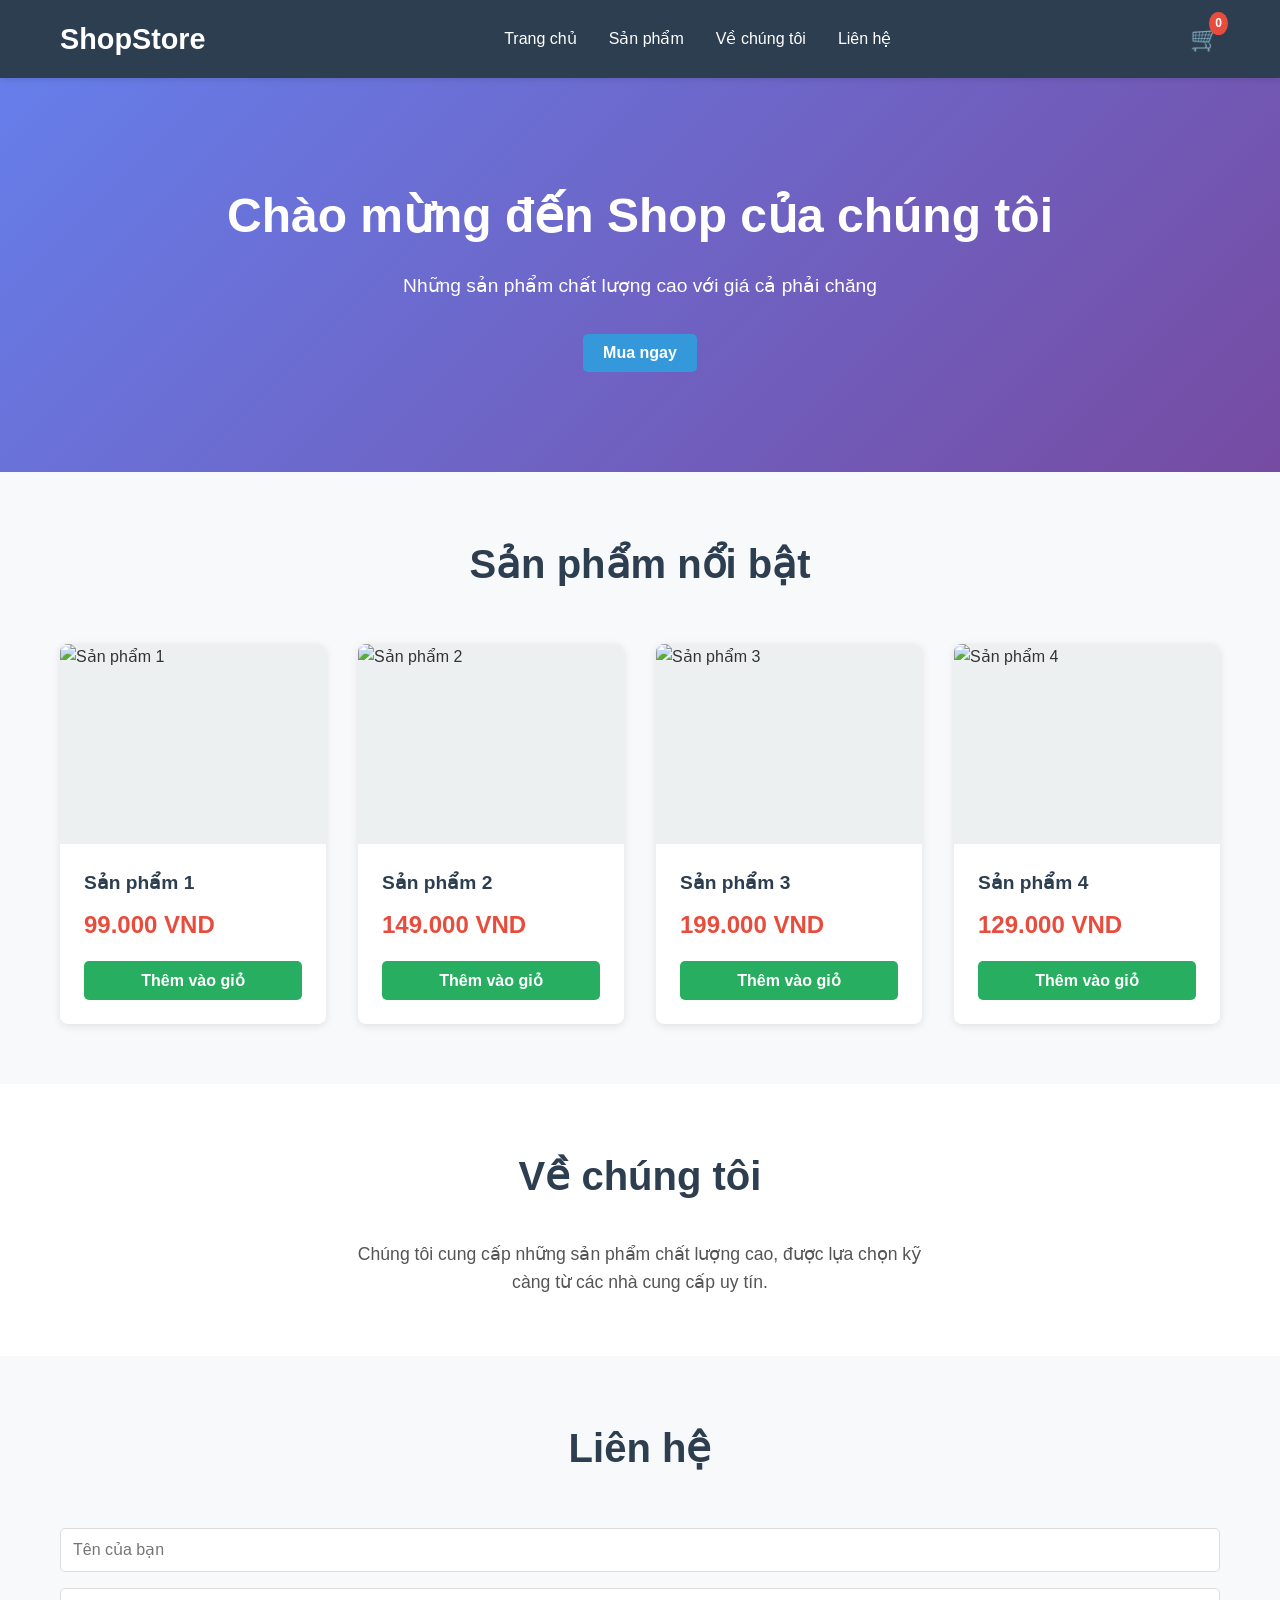
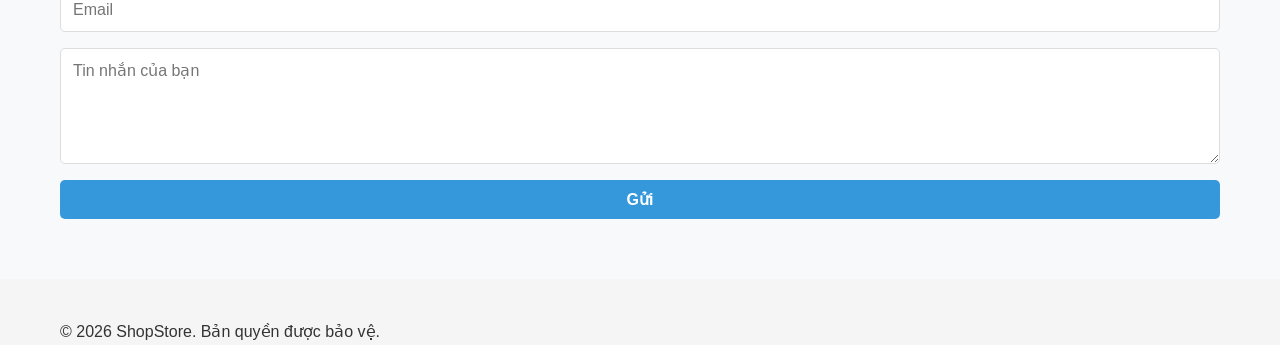
==== commit 22e24b85: ""docs: them tai lieu mới nhất kkkk" This reverts commit 7090e9acd962b137b773e307b0a106d9a9431638." ====
--- a/index.html
+++ b/index.html
@@ -120,4 +120,3 @@
     <script src="js/script.js"></script>
 </body>
 </html>
-//Bản quyền được bảo vệ
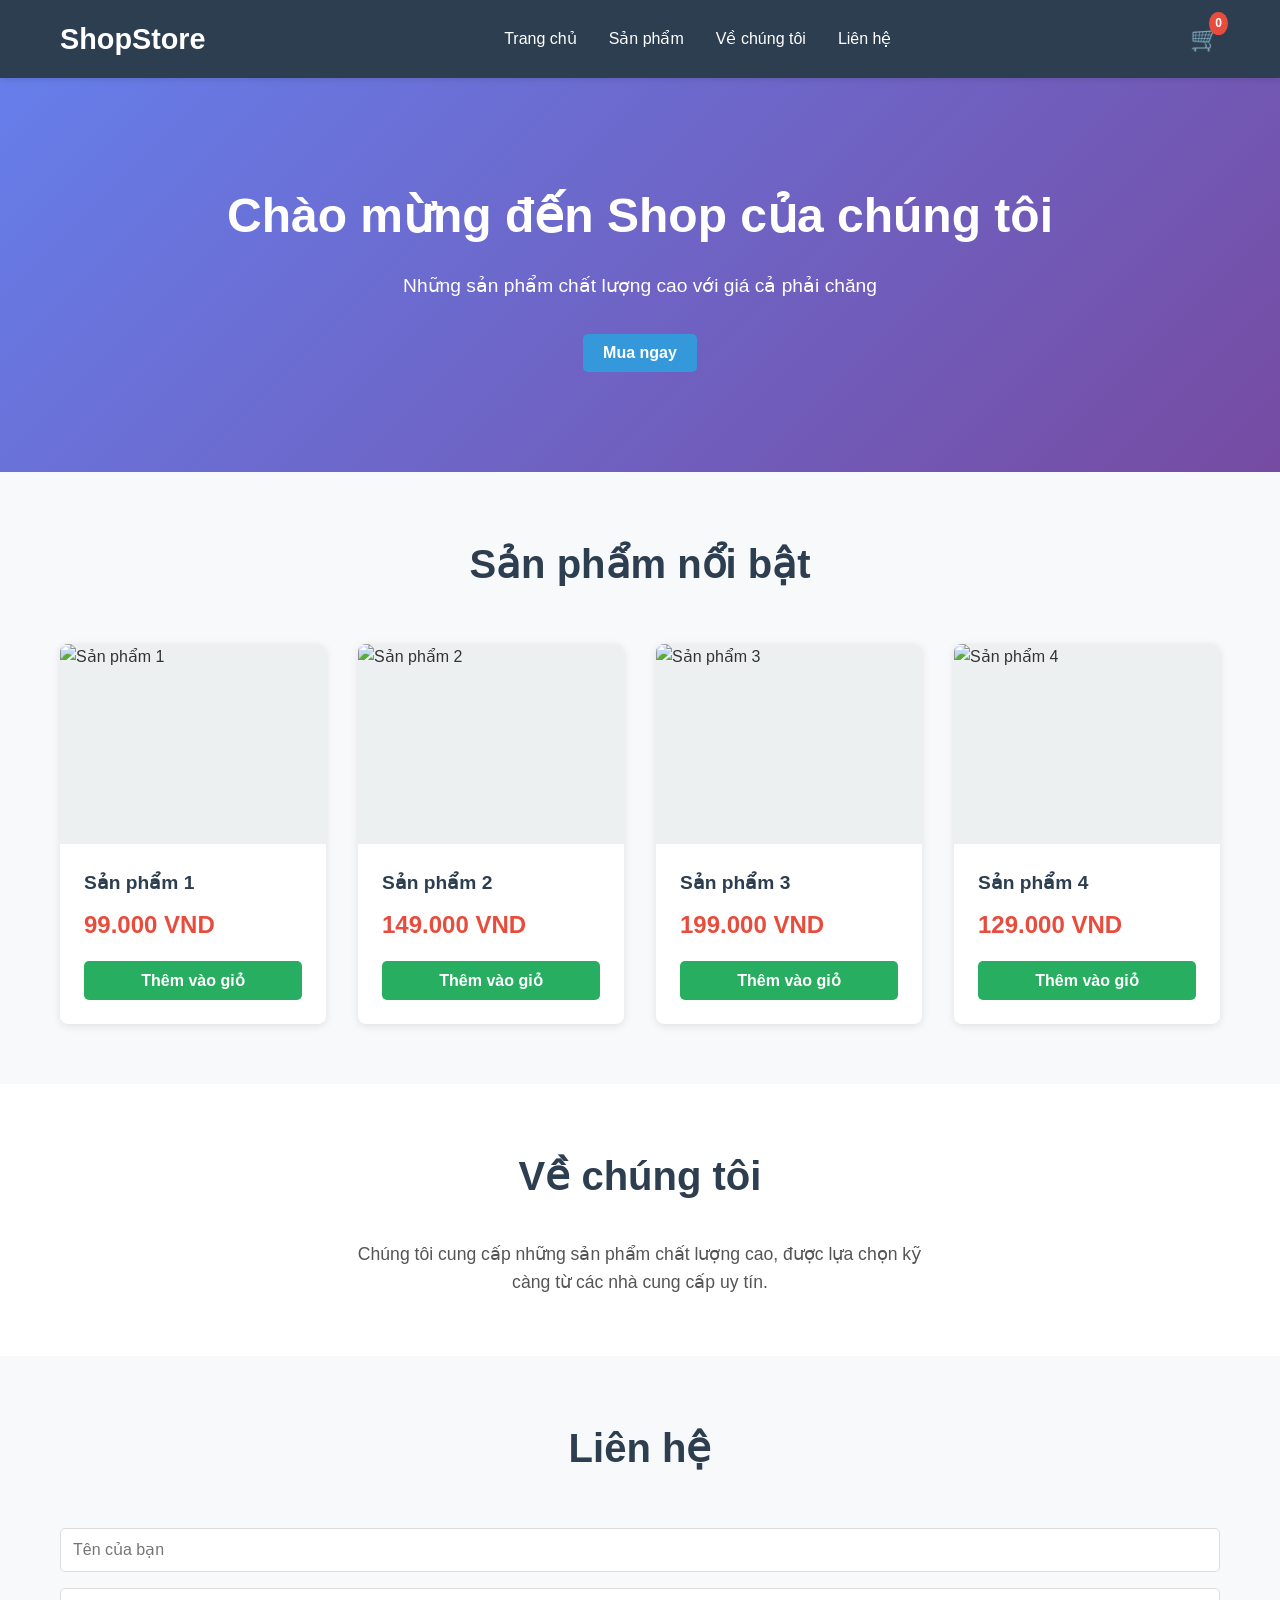
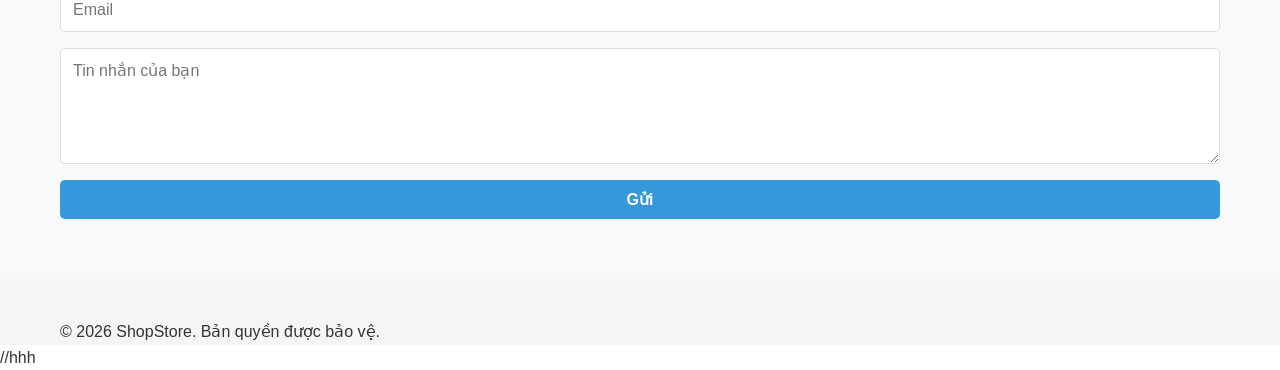
==== commit b7a4d986: "docs: them tai lieu nang cao" ====
--- a/index.html
+++ b/index.html
@@ -120,3 +120,4 @@
     <script src="js/script.js"></script>
 </body>
 </html>
+//hhh
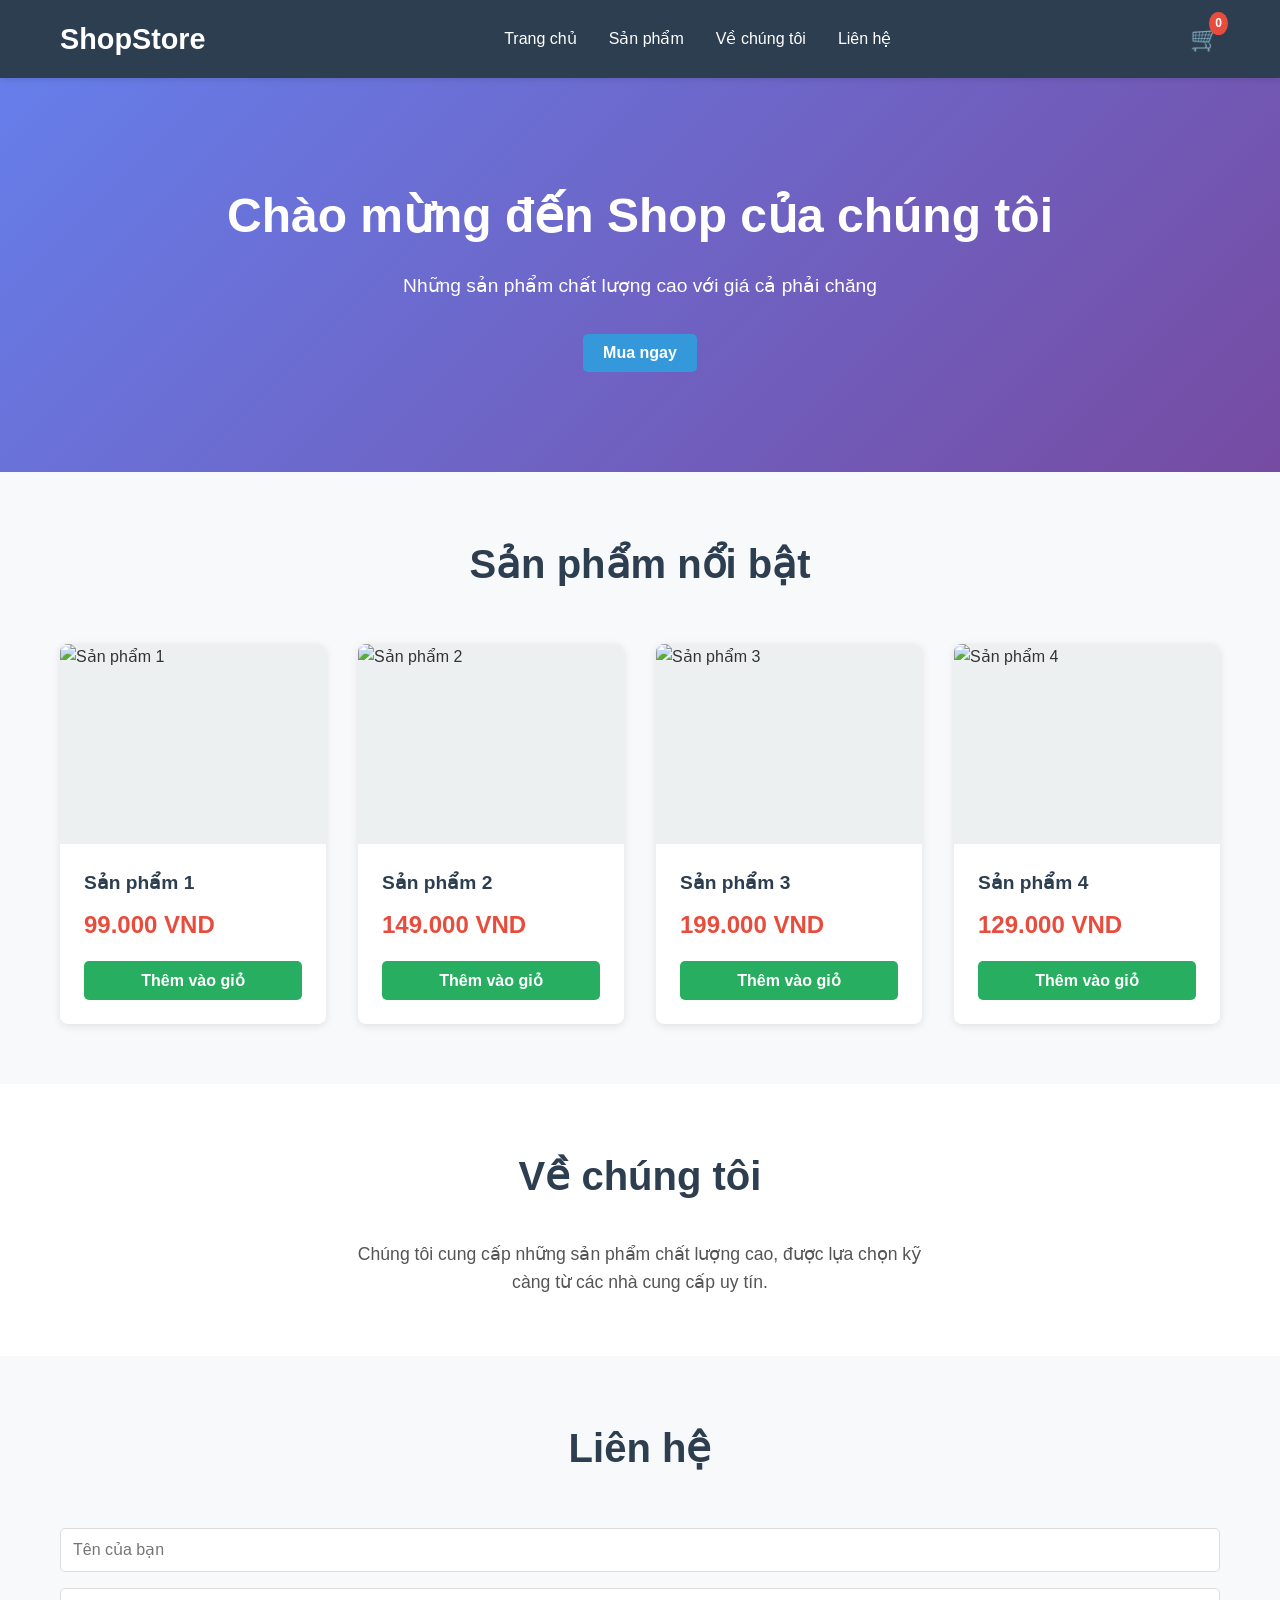
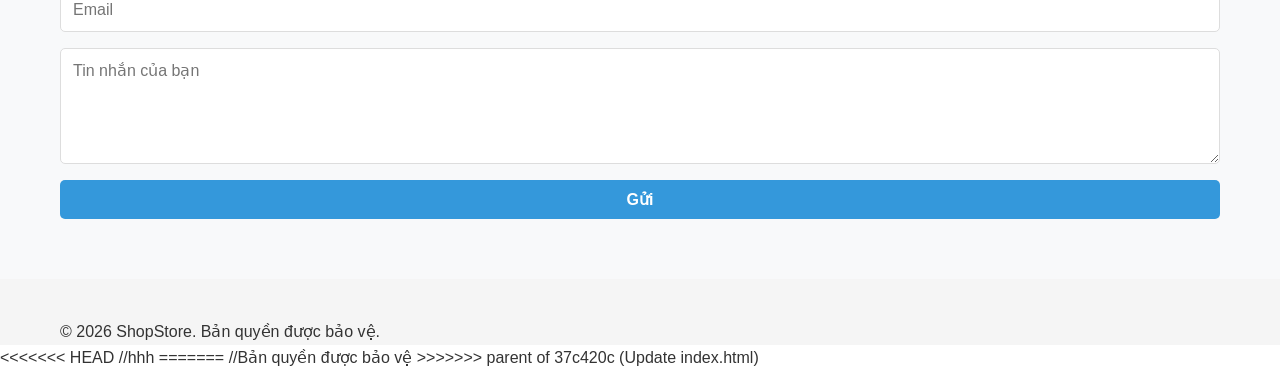
==== commit 420d4d4a: "docs: sửa doc" ====
--- a/index.html
+++ b/index.html
@@ -120,4 +120,9 @@
     <script src="js/script.js"></script>
 </body>
 </html>
-//hhh+<<<<<<< HEAD
+//hhh
+
+=======
+//Bản quyền được bảo vệ
+>>>>>>> parent of 37c420c (Update index.html)
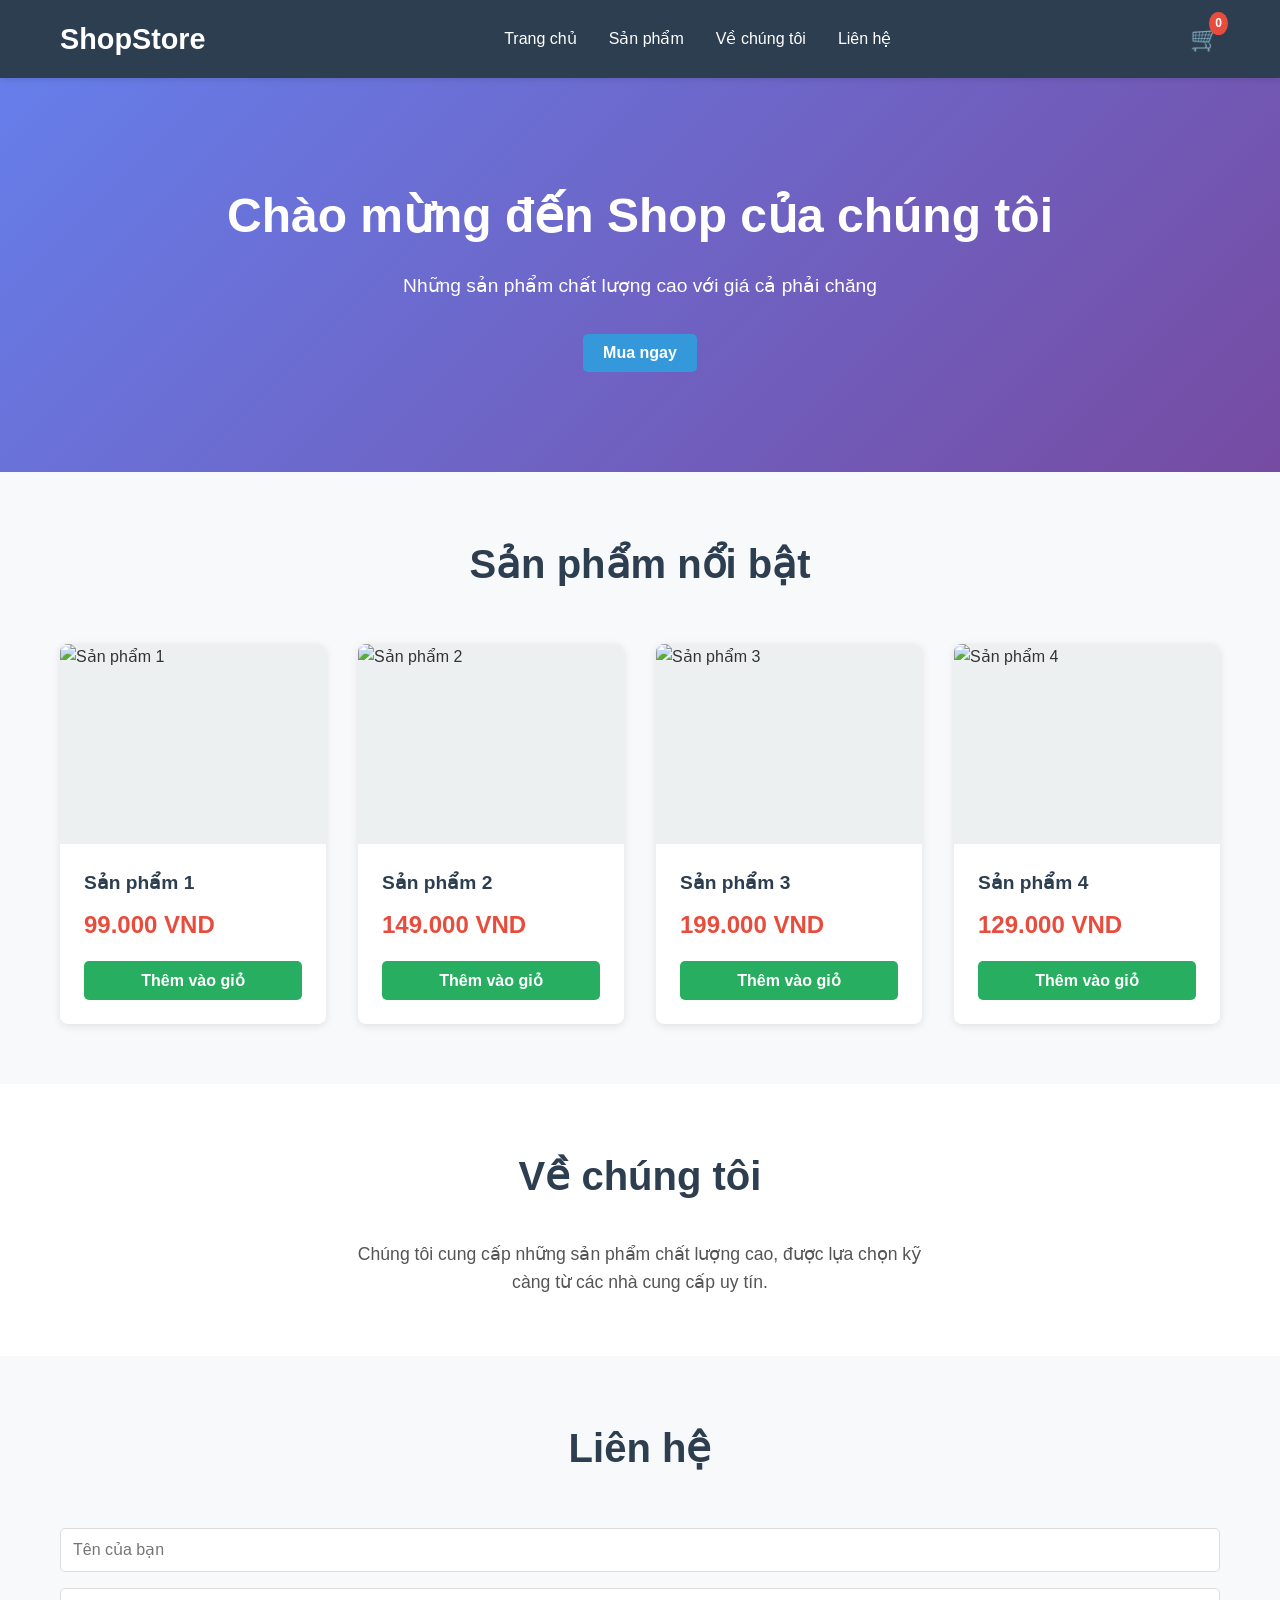
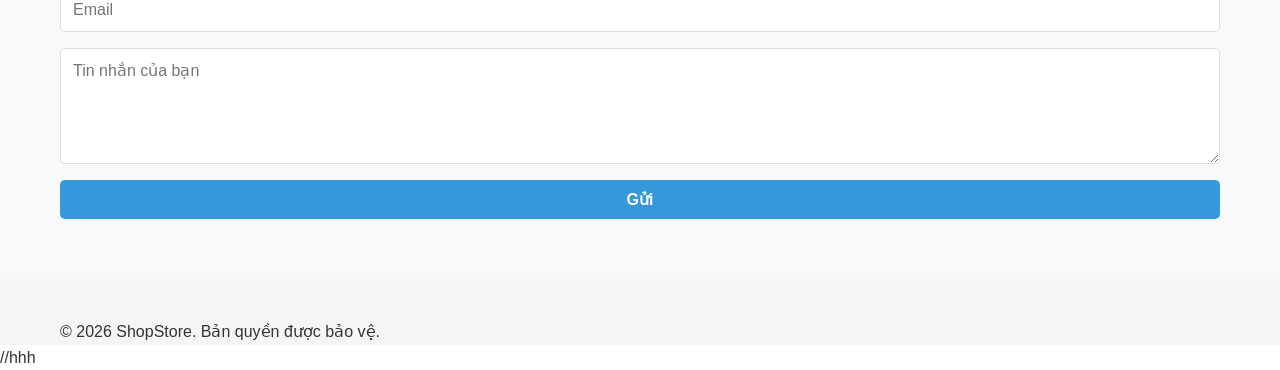
==== commit e60bf11f: "Merge branch 'feature/PhamVanHuy_TrangChu' of https://github.com/Huycode11/CCPTPM_CT6 into feature/P" ====
--- a/index.html
+++ b/index.html
@@ -120,9 +120,6 @@
     <script src="js/script.js"></script>
 </body>
 </html>
-<<<<<<< HEAD
 //hhh
 
-=======
-//Bản quyền được bảo vệ
->>>>>>> parent of 37c420c (Update index.html)
+
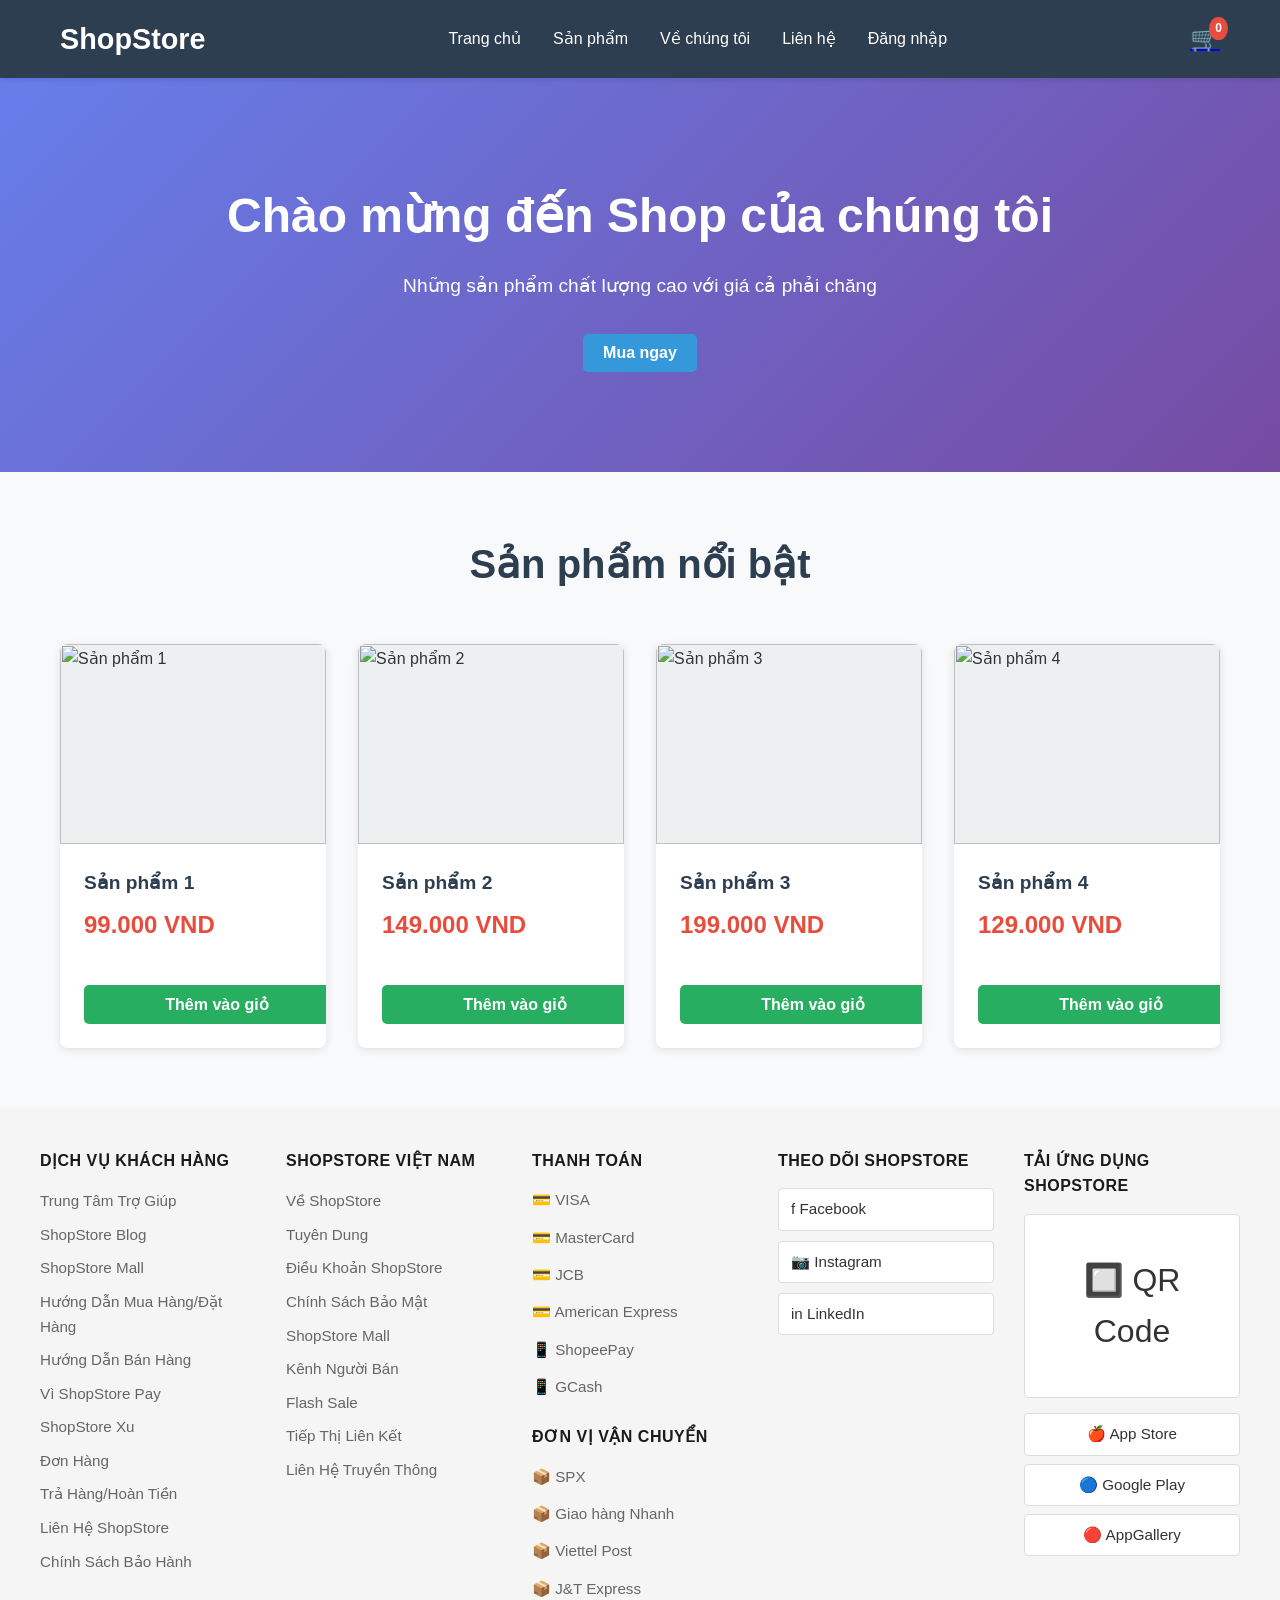
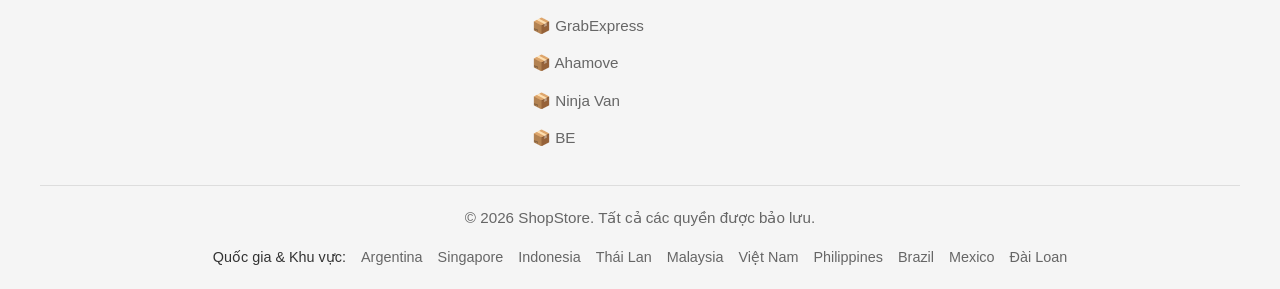
==== commit 25538e2e: "fix: chức năng chi tiết sản phẩm ở trang chủ" ====
--- a/index.html
+++ b/index.html
@@ -1,4 +1,5 @@
-<!DOCTYPE html>
+<!-- đặt ở trong header hoặc nơi bạn muốn hiển thị giỏ -->
+</div><!DOCTYPE html>
 <html lang="vi">
 <head>
     <meta charset="UTF-8">
@@ -17,13 +18,16 @@
                 <ul>
                     <li><a href="#home">Trang chủ</a></li>
                     <li><a href="#products">Sản phẩm</a></li>
-                    <li><a href="#about">Về chúng tôi</a></li>
-                    <li><a href="#contact">Liên hệ</a></li>
+                    <li><a href="about.html">Về chúng tôi</a></li>
+                    <li><a href="contact.html">Liên hệ</a></li>
+                    <li><a href="login.html">Đăng nhập</a></li>
                 </ul>
             </nav>
-            <div class="cart-icon">
-                <span>🛒</span>
-                <span class="cart-count">0</span>
+            <!-- cart container with dropdown -->
+            <div class="cart-container">
+                <a href="cart.html" class="cart-icon">
+                    🛒 <span class="cart-count" id="cart-count">0</span>
+                </a>
             </div>
         </div>
     </header>
@@ -43,83 +47,164 @@
             <h2>Sản phẩm nổi bật</h2>
             <div class="product-grid">
                 <div class="product-card">
-                    <div class="product-image">
-                        <img src="images/product1.jpg" alt="Sản phẩm 1">
-                    </div>
-                    <div class="product-info">
-                        <h3>Sản phẩm 1</h3>
-                        <p class="price">99.000 VND</p>
-                        <button class="btn btn-add-cart" onclick="addToCart('Sản phẩm 1', 99000)">Thêm vào giỏ</button>
-                    </div>
-                </div>
-
-                <div class="product-card">
-                    <div class="product-image">
-                        <img src="images/product2.jpg" alt="Sản phẩm 2">
-                    </div>
-                    <div class="product-info">
-                        <h3>Sản phẩm 2</h3>
-                        <p class="price">149.000 VND</p>
-                        <button class="btn btn-add-cart" onclick="addToCart('Sản phẩm 2', 149000)">Thêm vào giỏ</button>
-                    </div>
-                </div>
-
-                <div class="product-card">
-                    <div class="product-image">
-                        <img src="images/product3.jpg" alt="Sản phẩm 3">
-                    </div>
-                    <div class="product-info">
-                        <h3>Sản phẩm 3</h3>
-                        <p class="price">199.000 VND</p>
-                        <button class="btn btn-add-cart" onclick="addToCart('Sản phẩm 3', 199000)">Thêm vào giỏ</button>
-                    </div>
-                </div>
-
-                <div class="product-card">
-                    <div class="product-image">
-                        <img src="images/product4.jpg" alt="Sản phẩm 4">
-                    </div>
-                    <div class="product-info">
-                        <h3>Sản phẩm 4</h3>
-                        <p class="price">129.000 VND</p>
-                        <button class="btn btn-add-cart" onclick="addToCart('Sản phẩm 4', 129000)">Thêm vào giỏ</button>
-                    </div>
-                </div>
-            </div>
-        </div>
-    </section>
-
-    <!-- About Section -->
-    <section class="about" id="about">
-        <div class="container">
-            <h2>Về chúng tôi</h2>
-            <p>Chúng tôi cung cấp những sản phẩm chất lượng cao, được lựa chọn kỹ càng từ các nhà cung cấp uy tín.</p>
-        </div>
-    </section>
-
-    <!-- Contact Section -->
-    <section class="contact" id="contact">
-        <div class="container">
-            <h2>Liên hệ</h2>
-            <form class="contact-form">
-                <input type="text" placeholder="Tên của bạn" required>
-                <input type="email" placeholder="Email" required>
-                <textarea placeholder="Tin nhắn của bạn" rows="5" required></textarea>
-                <button type="submit" class="btn btn-primary">Gửi</button>
-            </form>
+                    <a href="product-detail.html?id=product1" class="product-link">
+                        <div class="product-image">
+                            <img src="images/product1.jpg" alt="Sản phẩm 1">
+                        </div>
+                        <div class="product-info">
+                            <h3>Sản phẩm 1</h3>
+                            <p class="price">99.000 VND</p>
+                        </div>
+                    </a>
+                    <button class="btn btn-add-cart" onclick="event.stopPropagation(); addToCart('Sản phẩm 1', 99000)">Thêm vào giỏ</button>
+                </div>
+
+                <div class="product-card">
+                    <a href="product-detail.html?id=product2" class="product-link">
+                        <div class="product-image">
+                            <img src="images/product2.jpg" alt="Sản phẩm 2">
+                        </div>
+                        <div class="product-info">
+                            <h3>Sản phẩm 2</h3>
+                            <p class="price">149.000 VND</p>
+                        </div>
+                    </a>
+                    <button class="btn btn-add-cart" onclick="event.stopPropagation(); addToCart('Sản phẩm 2', 149000)">Thêm vào giỏ</button>
+                </div>
+
+                <div class="product-card">
+                    <a href="product-detail.html?id=product3" class="product-link">
+                        <div class="product-image">
+                            <img src="images/product3.jpg" alt="Sản phẩm 3">
+                        </div>
+                        <div class="product-info">
+                            <h3>Sản phẩm 3</h3>
+                            <p class="price">199.000 VND</p>
+                        </div>
+                    </a>
+                    <button class="btn btn-add-cart" onclick="event.stopPropagation(); addToCart('Sản phẩm 3', 199000)">Thêm vào giỏ</button>
+                </div>
+
+                <div class="product-card">
+                    <a href="product-detail.html?id=product4" class="product-link">
+                        <div class="product-image">
+                            <img src="images/product4.jpg" alt="Sản phẩm 4">
+                        </div>
+                        <div class="product-info">
+                            <h3>Sản phẩm 4</h3>
+                            <p class="price">129.000 VND</p>
+                        </div>
+                    </a>
+                    <button class="btn btn-add-cart" onclick="event.stopPropagation(); addToCart('Sản phẩm 4', 129000)">Thêm vào giỏ</button>
+                </div>
+            </div>
         </div>
     </section>
 
     <!-- Footer -->
     <footer class="footer">
-        <div class="container">
-            <p>&copy; 2026 ShopStore. Bản quyền được bảo vệ.</p>
+        <div class="footer-container">
+            <!-- Cột 1: Dịch vụ khách hàng -->
+            <div class="footer-column">
+                <h4>DỊCH VỤ KHÁCH HÀNG</h4>
+                <ul>
+                    <li><a href="#">Trung Tâm Trợ Giúp</a></li>
+                    <li><a href="#">ShopStore Blog</a></li>
+                    <li><a href="#">ShopStore Mall</a></li>
+                    <li><a href="#">Hướng Dẫn Mua Hàng/Đặt Hàng</a></li>
+                    <li><a href="#">Hướng Dẫn Bán Hàng</a></li>
+                    <li><a href="#">Vì ShopStore Pay</a></li>
+                    <li><a href="#">ShopStore Xu</a></li>
+                    <li><a href="#">Đơn Hàng</a></li>
+                    <li><a href="#">Trả Hàng/Hoàn Tiền</a></li>
+                    <li><a href="#">Liên Hệ ShopStore</a></li>
+                    <li><a href="#">Chính Sách Bảo Hành</a></li>
+                </ul>
+            </div>
+
+            <!-- Cột 2: ShopStore Việt Nam -->
+            <div class="footer-column">
+                <h4>SHOPSTORE VIỆT NAM</h4>
+                <ul>
+                    <li><a href="#">Về ShopStore</a></li>
+                    <li><a href="#">Tuyên Dung</a></li>
+                    <li><a href="#">Điều Khoản ShopStore</a></li>
+                    <li><a href="#">Chính Sách Bảo Mật</a></li>
+                    <li><a href="#">ShopStore Mall</a></li>
+                    <li><a href="#">Kênh Người Bán</a></li>
+                    <li><a href="#">Flash Sale</a></li>
+                    <li><a href="#">Tiếp Thị Liên Kết</a></li>
+                    <li><a href="#">Liên Hệ Truyền Thông</a></li>
+                </ul>
+            </div>
+
+            <!-- Cột 3: Thanh toán -->
+            <div class="footer-column">
+                <h4>THANH TOÁN</h4>
+                <div class="payment-methods">
+                    <span class="payment-icon">💳 VISA</span>
+                    <span class="payment-icon">💳 MasterCard</span>
+                    <span class="payment-icon">💳 JCB</span>
+                    <span class="payment-icon">💳 American Express</span>
+                    <span class="payment-icon">📱 ShopeePay</span>
+                    <span class="payment-icon">📱 GCash</span>
+                </div>
+                <h4 style="margin-top: 20px;">ĐƠN VỊ VẬN CHUYỂN</h4>
+                <div class="shipping-methods">
+                    <span class="shipping-icon">📦 SPX</span>
+                    <span class="shipping-icon">📦 Giao hàng Nhanh</span>
+                    <span class="shipping-icon">📦 Viettel Post</span>
+                    <span class="shipping-icon">📦 J&T Express</span>
+                    <span class="shipping-icon">📦 GrabExpress</span>
+                    <span class="shipping-icon">📦 Ahamove</span>
+                    <span class="shipping-icon">📦 Ninja Van</span>
+                    <span class="shipping-icon">📦 BE</span>
+                </div>
+            </div>
+
+            <!-- Cột 4: Theo dõi ShopStore -->
+            <div class="footer-column">
+                <h4>THEO DÕI SHOPSTORE</h4>
+                <div class="social-links">
+                    <a href="#" class="social-icon">f Facebook</a>
+                    <a href="#" class="social-icon">📷 Instagram</a>
+                    <a href="#" class="social-icon">in LinkedIn</a>
+                </div>
+            </div>
+
+            <!-- Cột 5: Tải ứng dụng ShopStore -->
+            <div class="footer-column">
+                <h4>TẢI ỨNG DỤNG SHOPSTORE</h4>
+                <div class="app-download">
+                    <div class="qr-code">🔲 QR Code</div>
+                </div>
+                <div class="app-links">
+                    <a href="#" class="app-link">🍎 App Store</a>
+                    <a href="#" class="app-link">🔵 Google Play</a>
+                    <a href="#" class="app-link">🔴 AppGallery</a>
+                </div>
+            </div>
+        </div>
+
+        <!-- Footer Bottom -->
+        <div class="footer-bottom">
+            <p>&copy; 2026 ShopStore. Tất cả các quyền được bảo lưu.</p>
+            <div class="footer-regions">
+                <span>Quốc gia & Khu vực:</span>
+                <a href="#">Argentina</a>
+                <a href="#">Singapore</a>
+                <a href="#">Indonesia</a>
+                <a href="#">Thái Lan</a>
+                <a href="#">Malaysia</a>
+                <a href="#">Việt Nam</a>
+                <a href="#">Philippines</a>
+                <a href="#">Brazil</a>
+                <a href="#">Mexico</a>
+                <a href="#">Đài Loan</a>
+            </div>
         </div>
     </footer>
 
     <script src="js/script.js"></script>
 </body>
-</html>
-//hhh
-
-
+</html>
--- a/css/style.css
+++ b/css/style.css
@@ -149,11 +149,26 @@
     overflow: hidden;
     box-shadow: 0 2px 8px rgba(0, 0, 0, 0.1);
     transition: all 0.3s ease;
+    display: flex;
+    flex-direction: column;
 }
 
 .product-card:hover {
     transform: translateY(-5px);
     box-shadow: 0 5px 15px rgba(0, 0, 0, 0.2);
+}
+
+.product-link {
+    text-decoration: none;
+    color: inherit;
+    display: flex;
+    flex-direction: column;
+    flex: 1;
+    cursor: pointer;
+}
+
+.product-link:hover {
+    text-decoration: none;
 }
 
 .product-image {
@@ -187,6 +202,11 @@
     font-size: 1.5rem;
     font-weight: bold;
     margin-bottom: 1rem;
+}
+
+.product-card .btn-add-cart {
+    margin: 0 1.5rem 1.5rem 1.5rem;
+    margin-top: auto;
 }
 
 /* About Section */
@@ -580,285 +600,615 @@
     }
 }
 
-/* Login Section */
-.login-section {
-    background: linear-gradient(135deg, #1e3c72 0%, #2a5298 50%, #7e22ce 100%);
+/* Auth Pages */
+.auth-body {
+    position: relative;
+    overflow-x: hidden;
+    margin: 0;
+    min-height: 100vh;
+    background: radial-gradient(circle at 20% 15%, #1d4ed8 0%, transparent 32%),
+                radial-gradient(circle at 80% 85%, #0ea5e9 0%, transparent 28%),
+                linear-gradient(135deg, #0b1223 0%, #132042 50%, #172554 100%);
+    color: #e5e7eb;
+}
+
+.auth-page {
     min-height: 100vh;
     display: flex;
     align-items: center;
     justify-content: center;
-    padding: 20px;
-}
-
-.login-container {
+    padding: 28px 16px;
+}
+
+.auth-shell {
+    width: 100%;
+    max-width: 1000px;
+    display: grid;
+    grid-template-columns: 1fr 460px;
+    gap: 22px;
+    align-items: stretch;
+}
+
+.auth-showcase,
+.auth-card {
+    position: relative;
+    background: rgba(15, 23, 42, 0.48);
+    border: 1px solid rgba(148, 163, 184, 0.25);
+    border-radius: 14px;
+    backdrop-filter: blur(10px);
+    -webkit-backdrop-filter: blur(10px);
+}
+
+.auth-showcase {
+    padding: 34px;
+    display: flex;
+    flex-direction: column;
+    justify-content: center;
+    gap: 18px;
+    overflow: hidden;
+}
+
+.auth-showcase::before,
+.auth-showcase::after {
+    content: "";
+    position: absolute;
+    border-radius: 999px;
+    filter: blur(30px);
+    z-index: 0;
+}
+
+.auth-showcase::before {
+    width: 190px;
+    height: 190px;
+    right: -55px;
+    top: -30px;
+    background: rgba(59, 130, 246, 0.34);
+}
+
+.auth-showcase::after {
+    width: 160px;
+    height: 160px;
+    left: -45px;
+    bottom: -40px;
+    background: rgba(14, 165, 233, 0.26);
+}
+
+.auth-showcase h1,
+.auth-showcase p,
+.auth-benefits,
+.auth-showcase .brand-link {
+    position: relative;
+    z-index: 1;
+}
+
+.auth-showcase h1 {
+    font-size: 2rem;
+    line-height: 1.2;
+    color: #f8fafc;
+}
+
+.auth-showcase p {
+    color: #cbd5e1;
+    font-size: 0.95rem;
+    max-width: 38ch;
+}
+
+.auth-benefits {
+    list-style: none;
+    display: grid;
+    gap: 10px;
+}
+
+.auth-benefits li {
+    color: #dbeafe;
+    font-size: 0.92rem;
+    padding-left: 20px;
+    position: relative;
+}
+
+.auth-benefits li::before {
+    content: "";
+    position: absolute;
+    width: 8px;
+    height: 8px;
+    border-radius: 99px;
+    background: linear-gradient(135deg, #60a5fa, #22d3ee);
+    left: 0;
+    top: 9px;
+}
+
+.auth-card {
+    padding: 28px;
+    box-shadow: 0 20px 45px rgba(2, 6, 23, 0.36);
+}
+
+.auth-brand {
+    text-align: center;
+    margin-bottom: 18px;
+}
+
+.brand-link {
+    display: inline-flex;
+    align-items: center;
+    gap: 8px;
+    text-decoration: none;
+}
+
+.brand-icon {
+    width: 26px;
+    height: 26px;
+    border-radius: 7px;
+    background: linear-gradient(135deg, #2563eb, #4f46e5);
+    color: #fff;
+    display: inline-flex;
+    align-items: center;
+    justify-content: center;
+    font-size: 0.9rem;
+    font-weight: 700;
+}
+
+.brand-name {
+    color: #60a5fa;
+    font-weight: 700;
+}
+
+.auth-header {
+    text-align: center;
+    margin-bottom: 20px;
+}
+
+.auth-header h2 {
+    font-size: 2rem;
+    line-height: 1.2;
+    color: #f8fafc;
+    margin-bottom: 6px;
+}
+
+.auth-header p {
+    color: #94a3b8;
+    font-size: 0.95rem;
+}
+
+.auth-form {
+    display: grid;
+    gap: 14px;
+}
+
+.auth-field input {
+    width: 100%;
+    border: 1px solid #334155;
+    border-radius: 8px;
+    background: rgba(30, 41, 59, 0.7);
+    color: #f8fafc;
+    padding: 15px 12px 8px;
+    font-size: 0.95rem;
+    transition: border-color 0.2s ease, box-shadow 0.2s ease, background-color 0.2s ease;
+}
+
+.floating-field {
+    position: relative;
+}
+
+.floating-field label {
+    position: absolute;
+    left: 12px;
+    top: 12px;
+    color: #94a3b8;
+    font-size: 0.86rem;
+    pointer-events: none;
+    transition: transform 0.18s ease, color 0.18s ease, font-size 0.18s ease;
+}
+
+.floating-field input:focus,
+.floating-field input:not(:placeholder-shown) {
+    background: rgba(30, 41, 59, 0.85);
+}
+
+.floating-field input:focus + label,
+.floating-field input:not(:placeholder-shown) + label {
+    transform: translateY(-8px);
+    font-size: 0.72rem;
+    color: #93c5fd;
+}
+
+.auth-field input:focus {
+    outline: none;
+    border-color: #3b82f6;
+    box-shadow: 0 0 0 2px rgba(59, 130, 246, 0.25);
+}
+
+.toggle-password {
+    position: absolute;
+    right: 10px;
+    top: 50%;
+    transform: translateY(-50%);
+    border: 0;
+    background: transparent;
+    color: #cbd5e1;
+    width: 28px;
+    height: 28px;
+    border-radius: 999px;
+    display: inline-flex;
+    align-items: center;
+    justify-content: center;
+    font-size: 0.8rem;
+    cursor: pointer;
+    transition: background-color 0.18s ease, color 0.18s ease, transform 0.18s ease;
+}
+
+.eye-icon {
+    display: inline-block;
+    line-height: 1;
+    transform-origin: center;
+    transition: transform 0.18s ease;
+}
+
+.toggle-password.active .eye-icon {
+    transform: rotate(-24deg) scale(0.95);
+}
+
+.toggle-password:hover {
+    color: #f8fafc;
+    background: rgba(148, 163, 184, 0.16);
+}
+
+.auth-checkbox {
+    display: flex;
+    align-items: flex-start;
+    gap: 8px;
+    font-size: 0.88rem;
+    color: #94a3b8;
+}
+
+.auth-checkbox input {
+    margin-top: 3px;
+}
+
+.auth-checkbox a {
+    color: #60a5fa;
+    text-decoration: none;
+}
+
+.auth-checkbox a:hover {
+    text-decoration: underline;
+}
+
+.auth-error {
+    color: #fda4af;
+    min-height: 1.1em;
+    font-size: 0.85rem;
+}
+
+.auth-submit {
+    width: 100%;
+    margin-top: 2px;
+    background: linear-gradient(120deg, #2563eb, #3b82f6);
+    position: relative;
+    overflow: hidden;
+}
+
+.auth-submit:hover {
+    background: linear-gradient(120deg, #1d4ed8, #2563eb);
+}
+
+.auth-submit:active {
+    transform: scale(0.985);
+}
+
+.auth-footer {
+    margin-top: 22px;
+    text-align: center;
+    border-top: 1px solid rgba(148, 163, 184, 0.25);
+    padding-top: 14px;
+}
+
+.auth-footer p {
+    color: #94a3b8;
+    font-size: 0.9rem;
+}
+
+.auth-footer a {
+    display: inline-block;
+    margin-top: 6px;
+    color: #60a5fa;
+    text-decoration: none;
+    font-weight: 600;
+}
+
+.auth-footer a:hover {
+    text-decoration: underline;
+}
+
+@media (max-width: 480px) {
+    .auth-card {
+        padding: 20px 16px;
+    }
+
+    .auth-header h2 {
+        font-size: 1.7rem;
+    }
+}
+
+@media (max-width: 960px) {
+    .auth-shell {
+        grid-template-columns: 1fr;
+        max-width: 460px;
+    }
+
+    .auth-showcase {
+        display: none;
+    }
+}
+
+/* Product Detail Page */
+.product-detail {
+    padding: 40px 20px;
+    background-color: #f8f9fa;
+    min-height: calc(100vh - 200px);
+}
+
+.product-detail-wrapper {
     display: grid;
     grid-template-columns: 1fr 1fr;
+    gap: 3rem;
     max-width: 1200px;
+    margin: 0 auto;
+    background: white;
+    padding: 2rem;
+    border-radius: 8px;
+    box-shadow: 0 2px 10px rgba(0, 0, 0, 0.1);
+}
+
+.product-detail-image {
     width: 100%;
-    gap: 0;
-    border-radius: 12px;
+    height: 500px;
+    background-color: #ecf0f1;
+    border-radius: 8px;
     overflow: hidden;
-    box-shadow: 0 10px 40px rgba(0, 0, 0, 0.3);
-}
-
-/* Left Side */
-.login-left {
-    background: linear-gradient(135deg, #1e3c72 0%, #2a5298 100%);
-    color: white;
-    padding: 60px 40px;
     display: flex;
     align-items: center;
     justify-content: center;
 }
 
-.login-left-content {
-    text-align: left;
-}
-
-.login-left-content .logo-badge {
-    display: inline-block;
-    width: 50px;
-    height: 50px;
-    background-color: #62a8e8;
-    border-radius: 50%;
+.product-detail-image img {
+    width: 100%;
+    height: 100%;
+    object-fit: cover;
+}
+
+.product-detail-info {
+    display: flex;
+    flex-direction: column;
+    gap: 1.5rem;
+}
+
+.product-detail-info h1 {
+    font-size: 2rem;
+    color: #2c3e50;
+    margin-bottom: 0.5rem;
+}
+
+.product-rating {
     display: flex;
     align-items: center;
-    justify-content: center;
-    font-size: 1.8rem;
+    gap: 0.5rem;
+    margin-bottom: 1rem;
+}
+
+.stars {
+    color: #f39c12;
+    font-size: 1.2rem;
+}
+
+.rating-text {
+    color: #666;
+    font-size: 0.9rem;
+}
+
+.product-price-section {
+    display: flex;
+    align-items: center;
+    gap: 1rem;
+    margin-bottom: 1rem;
+}
+
+.product-price {
+    font-size: 2rem;
     font-weight: bold;
+    color: #e74c3c;
+}
+
+.product-old-price {
+    font-size: 1.2rem;
+    color: #999;
+    text-decoration: line-through;
+}
+
+.product-discount {
+    background-color: #e74c3c;
+    color: white;
+    padding: 4px 8px;
+    border-radius: 4px;
+    font-size: 0.9rem;
+    font-weight: bold;
+}
+
+.product-description,
+.product-specs {
+    padding: 1.5rem;
+    background-color: #f8f9fa;
+    border-radius: 8px;
+}
+
+.product-description h3,
+.product-specs h3 {
+    font-size: 1.2rem;
+    color: #2c3e50;
     margin-bottom: 1rem;
-    color: white;
-}
-
-.login-left-content h2 {
-    font-size: 1.8rem;
-    margin-bottom: 1rem;
-    font-weight: 700;
-}
-
-.login-left-content h3 {
-    font-size: 2rem;
-    margin-bottom: 1rem;
+}
+
+.product-description p {
+    color: #666;
+    line-height: 1.8;
+}
+
+.product-specs ul {
+    list-style: none;
+    padding: 0;
+}
+
+.product-specs ul li {
+    padding: 0.5rem 0;
+    color: #666;
+    border-bottom: 1px solid #e0e0e0;
+}
+
+.product-specs ul li:last-child {
+    border-bottom: none;
+}
+
+.product-specs ul li strong {
+    color: #2c3e50;
+    margin-right: 0.5rem;
+}
+
+.product-quantity {
+    display: flex;
+    align-items: center;
+    gap: 1rem;
+}
+
+.product-quantity label {
     font-weight: 600;
-    line-height: 1.3;
-}
-
-.login-left-content p {
-    font-size: 0.95rem;
-    line-height: 1.6;
-    margin-bottom: 2rem;
-    opacity: 0.95;
-}
-
-.features-list {
-    list-style: none;
-}
-
-.features-list li {
-    margin-bottom: 1rem;
-    padding-left: 25px;
-    position: relative;
-    font-size: 0.95rem;
-}
-
-.features-list li:before {
-    content: "●";
-    position: absolute;
-    left: 0;
-    color: #62a8e8;
-    font-size: 0.8rem;
-}
-
-/* Right Side */
-.login-right {
-    background: linear-gradient(135deg, #1a2a5a 0%, #2d3a6e 100%);
-    color: white;
-    padding: 60px 40px;
+    color: #2c3e50;
+}
+
+.quantity-controls {
     display: flex;
     align-items: center;
-    justify-content: center;
-}
-
-.login-right-content {
-    width: 100%;
-    max-width: 380px;
-}
-
-.login-right-content .logo-badge-right {
-    display: inline-block;
+    gap: 0.5rem;
+}
+
+.quantity-btn {
     width: 40px;
     height: 40px;
-    background-color: #62a8e8;
-    border-radius: 50%;
-    display: flex;
-    align-items: center;
-    justify-content: center;
-    font-size: 1.5rem;
+    border: 1px solid #ddd;
+    background-color: white;
+    border-radius: 4px;
+    cursor: pointer;
+    font-size: 1.2rem;
     font-weight: bold;
-    margin-bottom: 0.5rem;
+    color: #2c3e50;
+    transition: all 0.3s ease;
+}
+
+.quantity-btn:hover {
+    background-color: #3498db;
     color: white;
-}
-
-.login-right-content h2 {
-    font-size: 1.5rem;
-    margin-bottom: 0.5rem;
-    font-weight: 700;
-}
-
-.login-right-content h3 {
-    font-size: 1.8rem;
-    margin-bottom: 0.5rem;
-    font-weight: 600;
-}
-
-.login-right-content > p {
-    font-size: 0.9rem;
-    opacity: 0.85;
-    margin-bottom: 2rem;
-}
-
-/* Login Form */
-.login-form-group {
-    display: flex;
-    flex-direction: column;
-    gap: 1rem;
-}
-
-.login-form-group .form-group {
-    margin-bottom: 0;
-}
-
-.login-form-group input {
-    width: 100%;
-    padding: 12px 15px;
-    border: 1px solid rgba(255, 255, 255, 0.2);
-    border-radius: 6px;
-    background-color: rgba(255, 255, 255, 0.1);
-    color: white;
-    font-size: 0.95rem;
-    transition: all 0.3s ease;
-}
-
-.login-form-group input::placeholder {
-    color: rgba(255, 255, 255, 0.6);
-}
-
-.login-form-group input:focus {
-    outline: none;
-    background-color: rgba(255, 255, 255, 0.15);
-    border-color: rgba(255, 255, 255, 0.4);
-    box-shadow: 0 0 8px rgba(98, 168, 232, 0.3);
-}
-
-/* Form Options */
-.form-options {
-    display: flex;
-    justify-content: space-between;
-    align-items: center;
-    margin: 1.5rem 0;
-}
-
-.checkbox-container {
-    display: flex;
-    align-items: center;
-    cursor: pointer;
-    font-size: 0.85rem;
-    color: rgba(255, 255, 255, 0.9);
-}
-
-.checkbox-container input[type="checkbox"] {
-    margin-right: 8px;
-    width: 16px;
-    height: 16px;
-    cursor: pointer;
-    accent-color: #62a8e8;
-    background-color: rgba(255, 255, 255, 0.1) !important;
-    border: 1px solid rgba(255, 255, 255, 0.3) !important;
+    border-color: #3498db;
+}
+
+#quantity {
+    width: 60px;
+    height: 40px;
+    text-align: center;
+    border: 1px solid #ddd;
     border-radius: 4px;
-    padding: 0 !important;
-    min-width: 16px;
-}
-
-.forgot-password {
-    color: #62a8e8;
-    text-decoration: none;
-    font-size: 0.85rem;
-    font-weight: 500;
-    transition: color 0.3s ease;
-}
-
-.forgot-password:hover {
-    color: #ffffff;
-    text-decoration: underline;
-}
-
-/* Login Button */
-.btn-login {
-    width: 100%;
-    padding: 12px 20px;
-    background-color: #62a8e8;
-    color: white;
-    border: none;
-    border-radius: 6px;
     font-size: 1rem;
     font-weight: 600;
-    cursor: pointer;
-    transition: all 0.3s ease;
-    margin-top: 1rem;
-}
-
-.btn-login:hover {
-    background-color: #4a95d4;
+}
+
+.product-actions {
+    display: flex;
+    gap: 1rem;
+}
+
+.btn-add-cart-detail {
+    flex: 1;
+    background-color: #27ae60;
+    color: white;
+    padding: 15px 20px;
+    font-size: 1.1rem;
+}
+
+.btn-add-cart-detail:hover {
+    background-color: #229954;
     transform: translateY(-2px);
-    box-shadow: 0 5px 15px rgba(98, 168, 232, 0.4);
-}
-
-.btn-login:active {
-    transform: translateY(0);
-}
-
-/* Login Footer */
-.login-footer {
-    text-align: center;
-    margin-top: 1.5rem;
-    font-size: 0.9rem;
-}
-
-.login-footer p {
-    color: rgba(255, 255, 255, 0.8);
-}
-
-.login-footer a {
-    color: #62a8e8;
-    text-decoration: none;
-    font-weight: 600;
-    transition: color 0.3s ease;
-}
-
-.login-footer a:hover {
-    color: #ffffff;
-    text-decoration: underline;
-}
-
-/* Responsive Design */
-@media (max-width: 768px) {
-    .login-container {
+    box-shadow: 0 5px 15px rgba(39, 174, 96, 0.3);
+}
+
+.btn-buy-now {
+    flex: 1;
+    background-color: #e74c3c;
+    color: white;
+    padding: 15px 20px;
+    font-size: 1.1rem;
+}
+
+.btn-buy-now:hover {
+    background-color: #c0392b;
+    transform: translateY(-2px);
+    box-shadow: 0 5px 15px rgba(231, 76, 60, 0.3);
+}
+
+.product-benefits {
+    display: grid;
+    gap: 0.8rem;
+    padding: 1.5rem;
+    background-color: #f8f9fa;
+    border-radius: 8px;
+}
+
+.benefit-item {
+    display: flex;
+    align-items: center;
+    gap: 0.8rem;
+    color: #666;
+    font-size: 0.95rem;
+}
+
+.benefit-icon {
+    font-size: 1.2rem;
+}
+
+/* Responsive for Product Detail */
+@media (max-width: 968px) {
+    .product-detail-wrapper {
         grid-template-columns: 1fr;
-    }
-
-    .login-left {
-        display: none;
-    }
-
-    .login-right {
-        padding: 40px 20px;
-    }
-
-    .login-right-content {
-        max-width: 100%;
-    }
-
-    .login-left-content h3 {
+        gap: 2rem;
+    }
+
+    .product-detail-image {
+        height: 400px;
+    }
+
+    .product-detail-info h1 {
         font-size: 1.5rem;
     }
-}
+
+    .product-price {
+        font-size: 1.5rem;
+    }
+
+    .product-actions {
+        flex-direction: column;
+    }
+}
+
+@media (max-width: 480px) {
+    .product-detail {
+        padding: 20px 10px;
+    }
+
+    .product-detail-wrapper {
+        padding: 1rem;
+    }
+
+    .product-detail-image {
+        height: 300px;
+    }
+
+    .product-price-section {
+        flex-wrap: wrap;
+    }
+}
